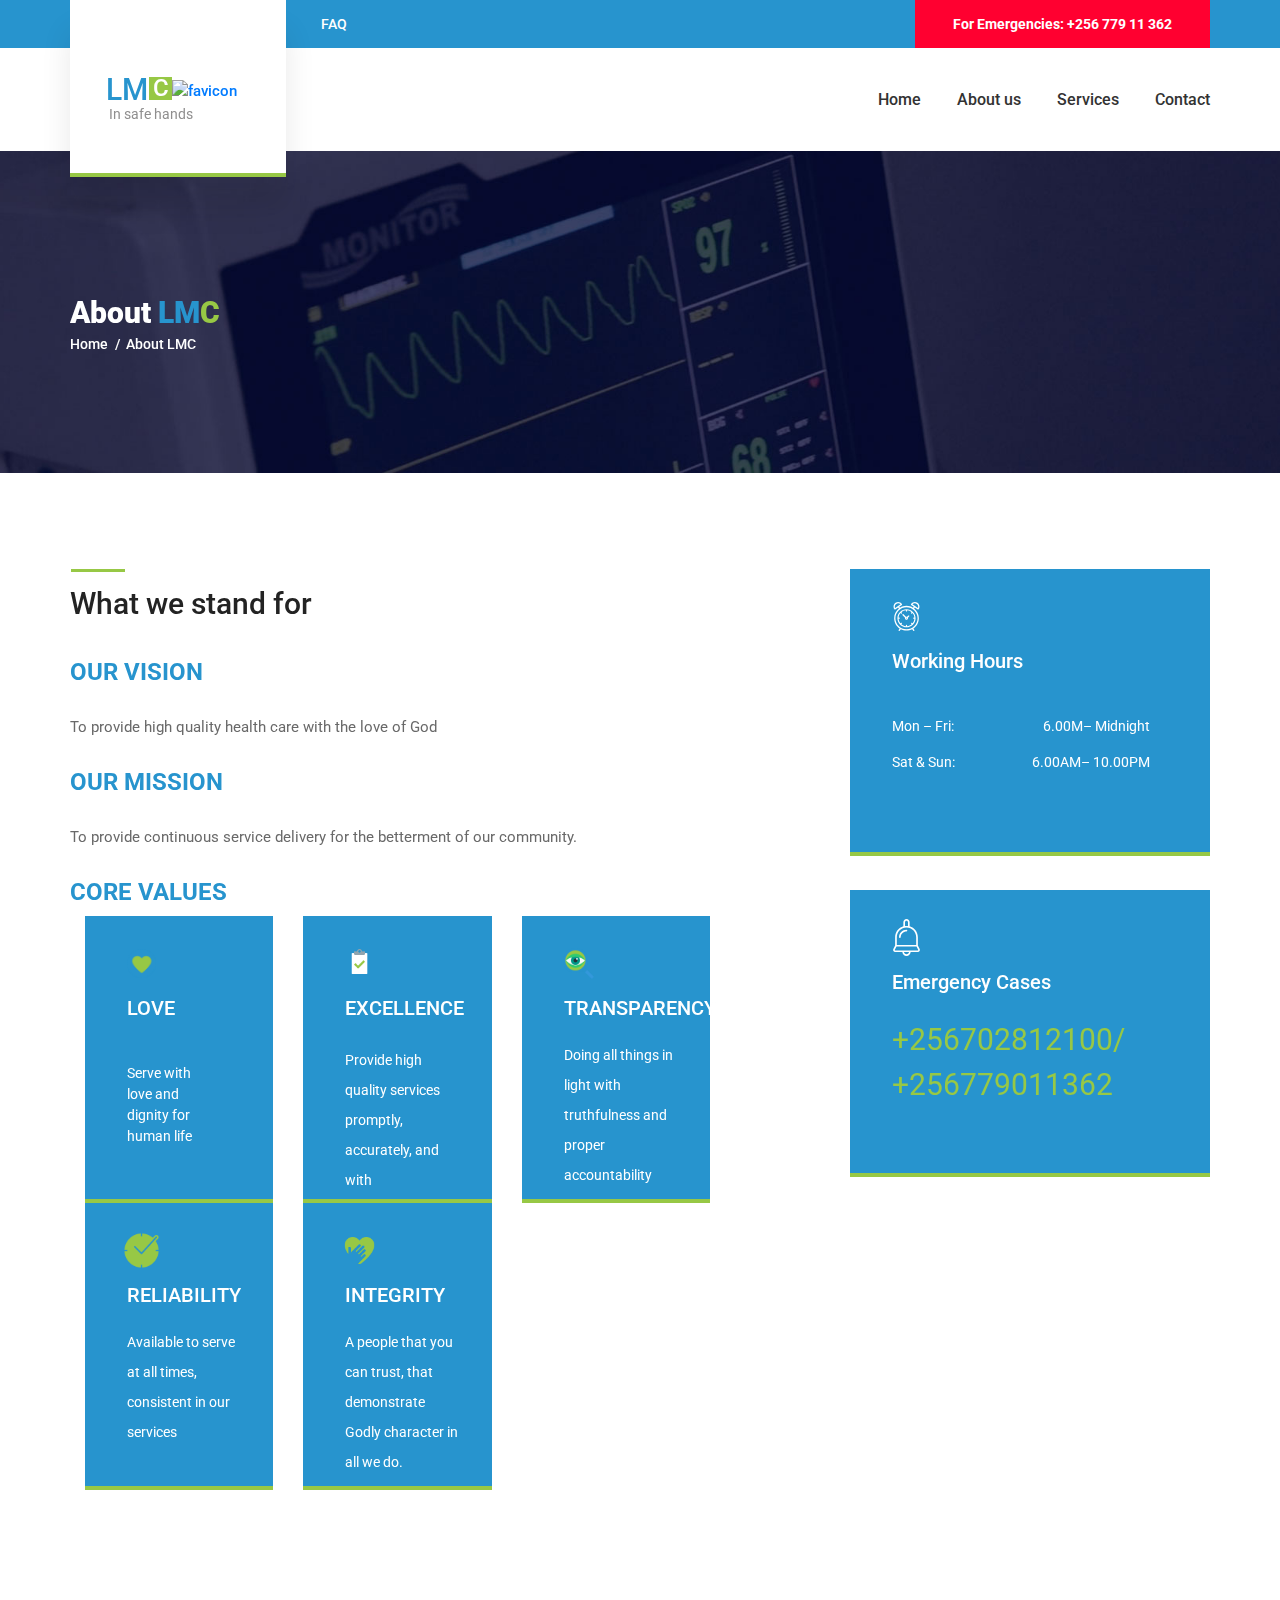
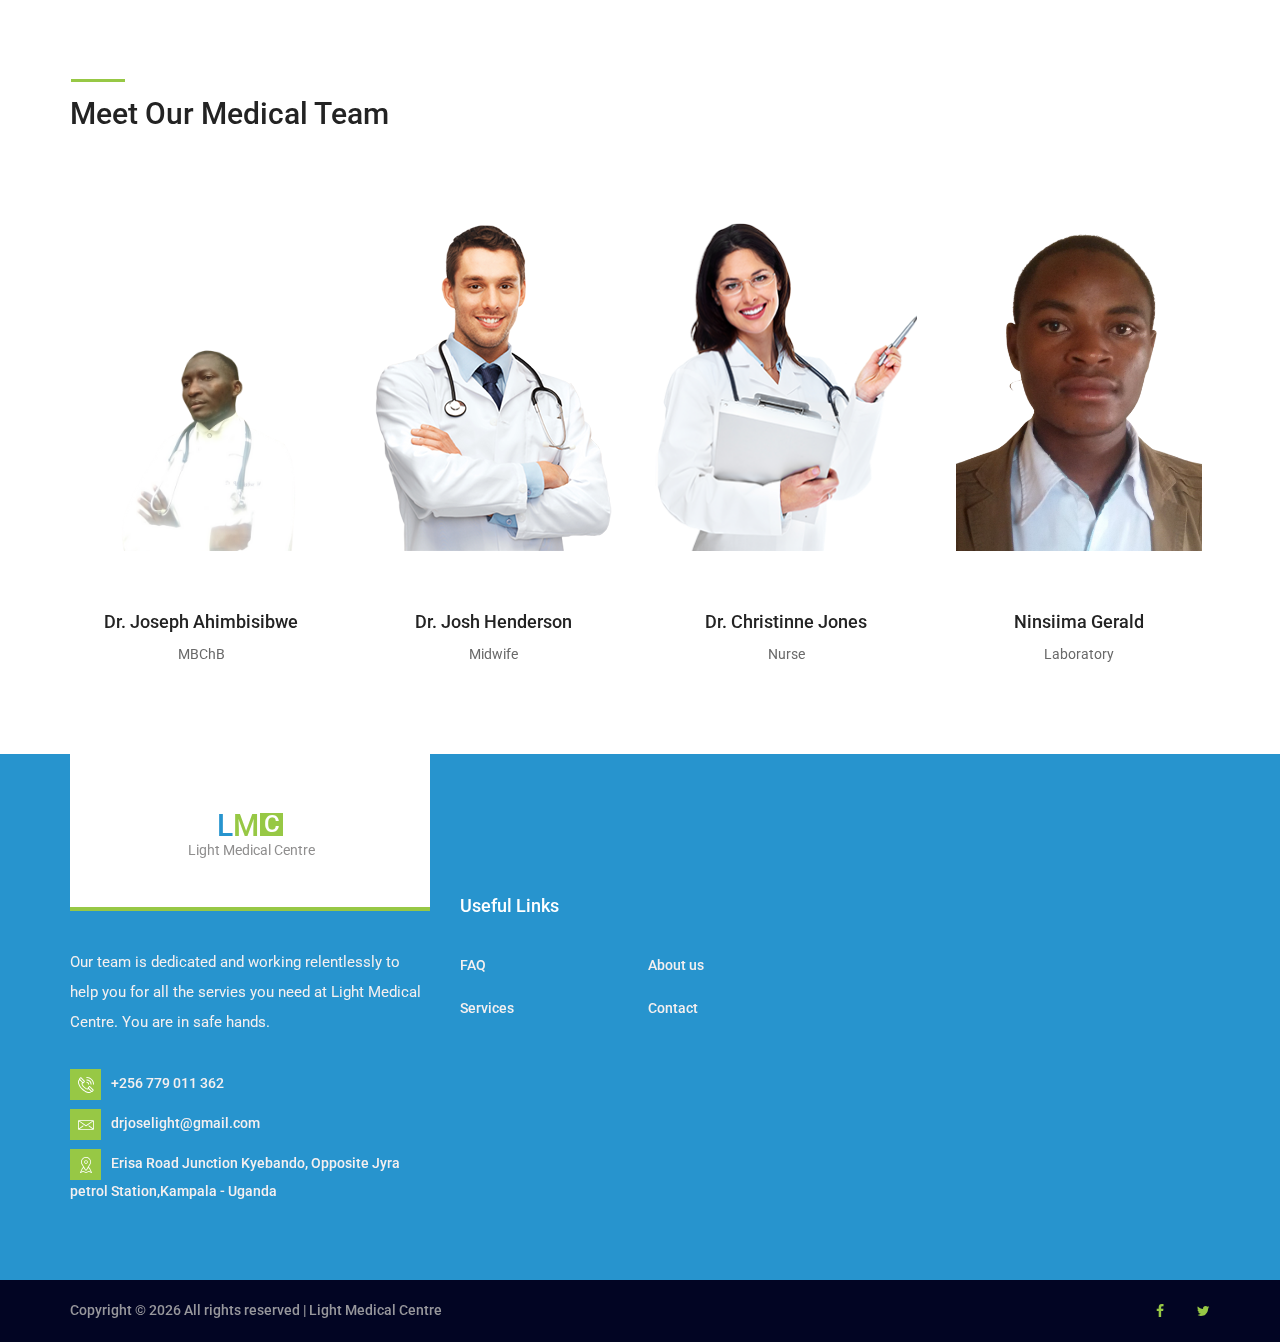
==== about.html @ 0a241b32 "Updating photos" ====
<!DOCTYPE html>
<html lang="en">

<head>
    <title>LMC | About us</title>
    <meta charset="utf-8">
    <meta http-equiv="X-UA-Compatible" content="IE=edge">
    <meta name="description" content="CareMed demo project">
    <link rel="icon" type="image/png" href="images/favicon.png" />
    <meta name="viewport" content="width=device-width, initial-scale=1">
    <link rel="stylesheet" type="text/css" href="styles/bootstrap4/bootstrap.min.css">
    <link href="plugins/font-awesome-4.7.0/css/font-awesome.min.css" rel="stylesheet" type="text/css">
    <link rel="stylesheet" type="text/css" href="plugins/OwlCarousel2-2.2.1/owl.carousel.css">
    <link rel="stylesheet" type="text/css" href="plugins/OwlCarousel2-2.2.1/owl.theme.default.css">
    <link rel="stylesheet" type="text/css" href="plugins/OwlCarousel2-2.2.1/animate.css">
    <link rel="stylesheet" type="text/css" href="styles/about.css">
    <link rel="stylesheet" type="text/css" href="styles/about_responsive.css">
</head>

<body>

    <div class="super_container">

        <!-- Header -->

        <header class="header trans_200">

            <!-- Top Bar -->
            <div class="top_bar">
                <div class="container">
                    <div class="row">
                        <div class="col">
                            <div class="top_bar_content d-flex flex-row align-items-center justify-content-start">
                                <div class="top_bar_item"><a href="#">FAQ</a></div>
                                <!-- <div class="top_bar_item"><a href="#">Book Now </a></div> -->
                                <div class="emergencies  d-flex flex-row align-items-center justify-content-start ml-auto">For Emergencies: +256 779 11 362</div>
                            </div>

                        </div>
                    </div>
                </div>
            </div>

            <!-- Header Content -->
            <div class="header_container">
                <div class="container">
                    <div class="row">
                        <div class="col">
                            <div class="header_content d-flex flex-row align-items-center justify-content-start">
                                <nav class="main_nav ml-auto">
                                    <ul>
                                        <li><a href="index.html">Home</a></li>
                                        <li><a href="about.html">About us</a></li>
                                        <li><a href="services.html">Services</a></li>
                                        <li><a href="contact.html">Contact</a></li>
                                    </ul>
                                </nav>
                                <div class="hamburger ml-auto"><i class="fa fa-bars" aria-hidden="true"></i></div>
                            </div>
                        </div>
                    </div>
                </div>
            </div>

            <!-- Logo -->
            <div class="logo_container_outer">
                <div class="container">
                    <div class="row">
                        <div class="col">
                            <div class="logo_container">
                                <a href="#">
                                    <div class="logo_content d-flex flex-column align-items-start justify-content-center">
                                        <div class="logo_line"></div>
                                        <div class="logo d-flex flex-row align-items-center justify-content-center">
                                            <div class="logo_text">LM</div>
                                            <div class="logo_box">C</div>
                                            <div><img src="images/favicon.png" alt="favicon" width="50px"></div>
                                        </div>

                                        <div class="logo_sub">In safe hands</div>
                                    </div>
                                </a>
                            </div>
                        </div>
                    </div>
                </div>
            </div>

        </header>

        <!-- Menu -->

        <div class="menu_container menu_mm">

            <!-- Menu Close Button -->
            <div class="menu_close_container">
                <div class="menu_close"></div>
            </div>

            <!-- Menu Items -->
            <div class="menu_inner menu_mm">
                <div class="menu menu_mm">
                    <ul class="menu_list menu_mm">
                        <li class="menu_item menu_mm"><a href="index.html">Home</a></li>
                        <li class="menu_item menu_mm"><a href="about.html">About us</a></li>
                        <li class="menu_item menu_mm"><a href="services.html">Services</a></li>
                        <li class="menu_item menu_mm"><a href="contact.html">Contact</a></li>
                    </ul>
                </div>
                <div class="menu_extra">
                    <div class="menu_emergencies">For Emergencies: +256 779 011 362</div>
                </div>

            </div>

        </div>

        <!-- Home -->

        <div class="home">
            <div class="home_background parallax-window" data-parallax="scroll" data-image-src="images/about.jpg" data-speed="0.8"></div>
            <div class="home_container">
                <div class="container">
                    <div class="row">
                        <div class="col">
                            <div class="home_content">
                                <div class="home_title">About
                                    <span style="color:#2794ce">LM</span><span>C</span>
                                </div>
                                <div class="breadcrumbs">
                                    <ul>
                                        <li><a href="#">Home</a></li>
                                        <li>About LMC</li>
                                    </ul>
                                </div>
                            </div>
                        </div>
                    </div>
                </div>
            </div>
        </div>

        <!-- About -->

        <div class="about">
            <div class="container">
                <div class="row">

                    <!-- About Content -->
                    <div class="col-lg-8">
                        <div class="section_title">
                            <h2>What we stand for</h2>
                        </div>
                        <div class="about_text">


                            <p style="color: #2794ce; font-weight: bolder; font-size: 24px;">OUR VISION</p>
                            <p>To provide high quality health care with the love of God</p>
                            <p style="color: #2794ce; font-weight: bolder; font-size: 24px;">OUR MISSION</p>
                            <p>To provide continuous service delivery for the betterment of our community.</p>
                            <p style="color: #2794ce; font-weight: bolder; font-size: 24px;">CORE VALUES</p>
                            <div class="boxes">
                                <div class="container">
                                    <div class="row">

                                        <!-- Box -->
                                        <div class="col-lg-4 box_col">
                                            <div class="box working_hours">
                                                <div class="box_icon d-flex flex-column align-items-start justify-content-center">
                                                    <div style="width:29px; height:29px;"><img src="images/love.png" alt=""></div>
                                                </div>
                                                <div class="box_title">LOVE</div>
                                                <div class="working_hours_list ">
                                                    <ul>
                                                        <li class="d-flex flex-row align-items-center justify-content-start ">
                                                            <div>Serve with love and dignity for human life</div>

                                                        </li>
                                                    </ul>
                                                </div>
                                            </div>
                                        </div>

                                        <!-- Box -->
                                        <div class="col-lg-4 box_col ">
                                            <div class="box box_appointments ">
                                                <div class="box_icon d-flex flex-column align-items-start justify-content-center ">
                                                    <div style="width: 29px; height:29px; "><img src="images/excellence.png " alt=" "></div>
                                                </div>
                                                <div class="box_title ">EXCELLENCE</div>
                                                <div class="box_text ">Provide high quality services promptly, accurately, and with professionalism</div>
                                            </div>
                                        </div>

                                        <!-- Box -->
                                        <div class="col-lg-4 box_col ">
                                            <div class="box box_emergency ">
                                                <div class="box_icon d-flex flex-column align-items-start justify-content-center ">
                                                    <div style="width: 37px; height:37px; margin-left:-4px; "><img src="images/transparency.png " alt=" "></div>
                                                </div>
                                                <div class="box_title ">TRANSPARENCY</div>
                                                <div class="box_emergency_text "> Doing all things in light with truthfulness and proper accountability</div>
                                            </div>
                                        </div>
                                        <div class="col-lg-4 box_col ">
                                            <div class="box box_emergency ">
                                                <div class="box_icon d-flex flex-column align-items-start justify-content-center ">
                                                    <div style="width: 37px; height:37px; margin-left:-4px; "><img src="images/reliability.png " alt=" "></div>
                                                </div>
                                                <div class="box_title ">RELIABILITY</div>

                                                <div class="box_emergency_text "> Available to serve at all times, consistent in our services</div>
                                            </div>
                                        </div>
                                        <div class="col-lg-4 box_col ">
                                            <div class="box box_emergency ">
                                                <div class="box_icon d-flex flex-column align-items-start justify-content-center ">
                                                    <div style="width: 37px; height:37px; margin-left:-4px; "><img src="images/integrity.png " alt=" "></div>
                                                </div>
                                                <div class="box_title ">INTEGRITY</div>
                                                <div class="box_emergency_text "> A people that you can trust, that demonstrate Godly character in all we do.</div>
                                            </div>
                                        </div>

                                    </div>
                                </div>
                            </div>
                        </div>

                    </div>

                    <!-- Boxes -->
                    <div class="col-lg-4 boxes_col ">

                        <!-- Box -->
                        <div class="box working_hours ">
                            <div class="box_icon d-flex flex-column align-items-start justify-content-center ">
                                <div style="width:29px; height:29px; "><img src="images/alarm-clock.svg " alt=" "></div>
                            </div>
                            <div class="box_title ">Working Hours</div>
                            <div class="working_hours_list ">
                                <ul>
                                    <li class="d-flex flex-row align-items-center justify-content-start ">
                                        <div>Mon – Fri: </div>
                                        <div class="ml-auto ">6.00M– Midnight</div>
                                    </li>
                                    <li class="d-flex flex-row align-items-center justify-content-start ">
                                        <div>Sat & Sun: </div>
                                        <div class="ml-auto ">6.00AM– 10.00PM</div>
                                    </li>
                                </ul>
                            </div>
                        </div>
                        <!-- Box -->
                        <div class="box box_emergency ">
                            <div class="box_icon d-flex flex-column align-items-start justify-content-center ">
                                <div style="width: 37px; height:37px; margin-left:-4px; "><img src="images/bell.svg " alt=" "></div>
                            </div>
                            <div class="box_title ">Emergency Cases</div>
                            <div class="box_phone ">+256702812100/ +256779011362</div>
                        </div>

                    </div>
                </div>
            </div>
        </div>


        <!-- Team -->

        <div class="team ">
            <div class="container ">
                <div class="row ">
                    <div class="col ">
                        <div class="section_title ">
                            <h2>Meet Our Medical Team</h2>
                        </div>
                    </div>
                </div>
                <div class="row team_row ">

                    <!-- Team Member -->
                    <div class="col-lg-3 team_col ">
                        <div class="team_member ">
                            <div class="team_member_image d-flex flex-column align-items-center justify-content-end "><img src="images/team_1.png " alt=" "></div>
                            <div class="team_member_info ">
                                <div class="team_member_name "><a href="# ">Dr. Joseph Ahimbisibwe</a></div>
                                <div class="team_member_title ">MBChB</div>
                            </div>
                        </div>
                    </div>

                    <!-- Team Member -->
                    <div class="col-lg-3 team_col ">
                        <div class="team_member ">
                            <div class="team_member_image d-flex flex-column align-items-center justify-content-end "><img src="images/team_2.png " alt=" "></div>
                            <div class="team_member_info ">
                                <div class="team_member_name "><a href="# ">Dr. Josh Henderson</a></div>
                                <div class="team_member_title ">Midwife</div>
                            </div>
                        </div>
                    </div>

                    <!-- Team Member -->
                    <div class="col-lg-3 team_col ">
                        <div class="team_member ">
                            <div class="team_member_image d-flex flex-column align-items-center justify-content-end "><img src="images/team_3.png " alt=" "></div>
                            <div class="team_member_info ">
                                <div class="team_member_name "><a href="# ">Dr. Christinne Jones</a></div>
                                <div class="team_member_title ">Nurse</div>
                            </div>
                        </div>
                    </div>

                    <!-- Team Member -->
                    <div class="col-lg-3 team_col ">
                        <div class="team_member ">
                            <div class="team_member_image d-flex flex-column align-items-center justify-content-end "><img src="images/team_4.png " alt=" "></div>
                            <div class="team_member_info ">
                                <div class="team_member_name ">
                                    <a href="# ">Ninsiima Gerald</a>
                                </div>
                                <div class="team_member_title ">Laboratory</div>
                            </div>
                        </div>
                    </div>

                </div>
            </div>
        </div>

        <!-- Call to action -->

        <!-- Footer -->

        <footer class="footer ">
            <div class="footer_container ">
                <div class="container ">
                    <div class="row ">

                        <!-- Footer - About -->
                        <div class="col-lg-4 footer_col ">
                            <div class="footer_about ">
                                <div class="footer_logo_container ">
                                    <a href="# " class="d-flex flex-column align-items-center justify-content-center ">
                                        <div class="logo_content ">
                                            <div class="logo d-flex flex-row align-items-center justify-content-center ">
                                                <div class="logo_text ">L<span>M</span></div>
                                                <div class="logo_box ">C</div>
                                            </div>
                                            <div class="logo_sub ">Light Medical Centre</div>
                                        </div>
                                    </a>
                                </div>
                                <div class="footer_about_text ">
                                    <p>Our team is dedicated and working relentlessly to help you for all the servies you need at Light Medical Centre. You are in safe hands.</p>
                                </div>
                                <ul class="footer_about_list ">
                                    <li>
                                        <div class="footer_about_icon "><img src="images/phone-call.svg " alt=" "></div><span>+256 779 011 362</span></li>
                                    <li>
                                        <div class="footer_about_icon "><img src="images/envelope.svg " alt=" "></div><span>drjoselight@gmail.com</span></li>
                                    <li>
                                        <div class="footer_about_icon "><img src="images/placeholder.svg " alt=" "></div><span>Erisa Road Junction Kyebando, Opposite Jyra petrol Station,Kampala - Uganda</span></li>
                                </ul>
                            </div>
                        </div>

                        <!-- Footer - Links -->
                        <div class="col-lg-4 footer_col ">
                            <div class="footer_links footer_column ">
                                <div class="footer_title ">Useful Links</div>
                                <ul>

                                    <li><a href="# ">FAQ</a></li>
                                    <li><a href="# ">Services</a></li>
                                    <li><a href="# ">About us</a></li>
                                    <li><a href="# ">Contact</a></li>
                                </ul>
                            </div>
                        </div>


                    </div>
                </div>
            </div>
            <div class="copyright ">
                <div class="container ">
                    <div class="row ">
                        <div class="col ">
                            <div class="copyright_content d-flex flex-lg-row flex-column align-items-lg-center justify-content-start ">
                                <div class="cr ">
                                    <!-- Link back to Colorlib can't be removed. Template is licensed under CC BY 3.0. -->
                                    Copyright &copy;
                                    <script>
                                        document.write(new Date().getFullYear());
                                    </script> All rights reserved | Light Medical Centre
                                </div>
                                <div class="footer_social ml-lg-auto ">
                                    <ul>

                                        <li><a href="# "><i class="fa fa-facebook " aria-hidden="true "></i></a></li>
                                        <li><a href="# "><i class="fa fa-twitter " aria-hidden="true "></i></a></li>
                                    </ul>
                                </div>
                            </div>
                        </div>
                    </div>
                </div>
            </div>
        </footer>
    </div>

    <script src="js/jquery-3.2.1.min.js "></script>
    <script src="styles/bootstrap4/popper.js "></script>
    <script src="styles/bootstrap4/bootstrap.min.js "></script>
    <script src="plugins/greensock/TweenMax.min.js "></script>
    <script src="plugins/greensock/TimelineMax.min.js "></script>
    <script src="plugins/scrollmagic/ScrollMagic.min.js "></script>
    <script src="plugins/greensock/animation.gsap.min.js "></script>
    <script src="plugins/greensock/ScrollToPlugin.min.js "></script>
    <script src="plugins/progressbar/progressbar.min.js "></script>
    <script src="plugins/OwlCarousel2-2.2.1/owl.carousel.js "></script>
    <script src="plugins/easing/easing.js "></script>
    <script src="plugins/parallax-js-master/parallax.min.js "></script>
    <script src="js/about.js "></script>
</body>

</html>
---- styles/about.css ----
@charset "utf-8";

/* CSS Document */


/******************************

[Table of Contents]

1. Fonts
2. Body and some general stuff
3. Header
	3.1 Top Bar
	3.2 Header Content
	3.3 Logo
4. Menu
5. Home
6. About
7. Testimonials
8. Team
9. CTA
10. Footer



******************************/


/***********
1. Fonts
***********/

@import url('https://fonts.googleapis.com/css?family=Roboto:300,400,500,700,900');

/*********************************
2. Body and some general stuff
*********************************/

* {
    margin: 0;
    padding: 0;
    -webkit-font-smoothing: antialiased;
    -webkit-text-shadow: rgba(0, 0, 0, .01) 0 0 1px;
    text-shadow: rgba(0, 0, 0, .01) 0 0 1px;
}

body {
    font-family: 'Roboto', sans-serif;
    font-size: 15px;
    font-weight: 500;
    background: #FFFFFF;
    color: #696969;
}

div {
    display: block;
    position: relative;
    -webkit-box-sizing: border-box;
    -moz-box-sizing: border-box;
    box-sizing: border-box;
}

ul {
    list-style: none;
    margin-bottom: 0px;
}

p {
    font-family: 'Roboto', sans-serif;
    font-size: 15px;
    line-height: 2;
    font-weight: 400;
    color: #696969;
    -webkit-font-smoothing: antialiased;
    -webkit-text-shadow: rgba(0, 0, 0, .01) 0 0 1px;
    text-shadow: rgba(0, 0, 0, .01) 0 0 1px;
}

p:last-of-type {
    margin-bottom: 0;
}

a {
    -webkit-transition: all 200ms ease;
    -moz-transition: all 200ms ease;
    -ms-transition: all 200ms ease;
    -o-transition: all 200ms ease;
    transition: all 200ms ease;
}

a,
a:hover,
a:visited,
a:active,
a:link {
    text-decoration: none;
    -webkit-font-smoothing: antialiased;
    -webkit-text-shadow: rgba(0, 0, 0, .01) 0 0 1px;
    text-shadow: rgba(0, 0, 0, .01) 0 0 1px;
}

a:hover {
    color: #97c845 !important;
}

::selection {
    color: #97c845;
}

p::selection {}

h1 {
    font-size: 48px;
}

h2 {
    font-size: 36px;
}

h3 {
    font-size: 24px;
}

h4 {
    font-size: 18px;
}

h5 {
    font-size: 14px;
}

h1,
h2,
h3,
h4,
h5,
h6 {
    font-family: 'Roboto', sans-serif;
    -webkit-font-smoothing: antialiased;
    -webkit-text-shadow: rgba(0, 0, 0, .01) 0 0 1px;
    text-shadow: rgba(0, 0, 0, .01) 0 0 1px;
}

h1::selection,
h2::selection,
h3::selection,
h4::selection,
h5::selection,
h6::selection {}

.form-control {
    color: #db5246;
}

section {
    display: block;
    position: relative;
    box-sizing: border-box;
}

.clear {
    clear: both;
}

.clearfix::before,
.clearfix::after {
    content: "";
    display: table;
}

.clearfix::after {
    clear: both;
}

.clearfix {
    zoom: 1;
}

.float_left {
    float: left;
}

.float_right {
    float: right;
}

.trans_200 {
    -webkit-transition: all 200ms ease;
    -moz-transition: all 200ms ease;
    -ms-transition: all 200ms ease;
    -o-transition: all 200ms ease;
    transition: all 200ms ease;
}

.trans_300 {
    -webkit-transition: all 300ms ease;
    -moz-transition: all 300ms ease;
    -ms-transition: all 300ms ease;
    -o-transition: all 300ms ease;
    transition: all 300ms ease;
}

.trans_400 {
    -webkit-transition: all 400ms ease;
    -moz-transition: all 400ms ease;
    -ms-transition: all 400ms ease;
    -o-transition: all 400ms ease;
    transition: all 400ms ease;
}

.trans_500 {
    -webkit-transition: all 500ms ease;
    -moz-transition: all 500ms ease;
    -ms-transition: all 500ms ease;
    -o-transition: all 500ms ease;
    transition: all 500ms ease;
}

.fill_height {
    height: 100%;
}

.super_container {
    width: 100%;
    overflow: hidden;
}

.prlx_parent {
    overflow: hidden;
}

.prlx {
    height: 130% !important;
}

.parallax-window {
    min-height: 400px;
    background: transparent;
}

.nopadding {
    padding: 0px !important;
}

.button {
    display: inline-block;
    height: 51px;
    background: #2794ce;
}

.button::after {
    display: block;
    position: absolute;
    left: 0;
    bottom: 0;
    width: 100%;
    height: 3px;
    background: #97c845;
    content: '';
    z-index: 0;
    -webkit-transition: all 400ms cubic-bezier(.33, .68, .59, .99);
    -moz-transition: all 400ms cubic-bezier(.33, .68, .59, .99);
    -ms-transition: all 400ms cubic-bezier(.33, .68, .59, .99);
    -o-transition: all 400ms cubic-bezier(.33, .68, .59, .99);
    transition: all 400ms cubic-bezier(.33, .68, .59, .99);
}

.button a {
    display: block;
    position: relative;
    line-height: 51px;
    font-size: 14px;
    font-weight: 900;
    color: #FFFFFF;
    padding-left: 39px;
    padding-right: 45px;
    text-transform: uppercase;
    letter-spacing: 0.05em;
    z-index: 10;
}

.button:hover::after {
    height: 100%;
}

.button:hover a {
    color: #FFFFFF !important;
}

.section_title {
    padding-top: 17px;
}

.section_title h2 {
    font-size: 30px;
    font-weight: 500;
    color: #232323;
}

.section_title::before {
    display: block;
    position: absolute;
    left: 1px;
    top: 0;
    width: 54px;
    height: 3px;
    background: #97c845;
    content: '';
}

.section_title_light h2 {
    color: #FFFFFF;
}


/*********************************
3. Header
*********************************/

.header {
    display: block;
    position: fixed;
    top: 0;
    left: 0;
    width: 100%;
    background: #FFFFFF;
    z-index: 100;
}

.header.scrolled {
    top: -48px;
}


/*********************************
3.1 Top Bar
*********************************/

.top_bar {
    width: 100%;
    background: #2794ce;
}

.top_bar_content {
    width: 100%;
    height: 48px;
    padding-left: 214px;
}

.top_bar_item {
    margin-left: 33px;
}

.top_bar_item a {
    font-size: 14px;
    color: #FFFFFF;
    -webkit-transition: all 200ms ease;
    -moz-transition: all 200ms ease;
    -ms-transition: all 200ms ease;
    -o-transition: all 200ms ease;
    transition: all 200ms ease;
}

.top_bar_item:first-child {
    margin-left: 37px;
}

.emergencies {
    height: 100%;
    background: #ff0030;
    color: #FFFFFF;
    font-size: 14px;
    font-weight: 700;
    padding-left: 38px;
    padding-right: 38px;
}


/*********************************
3.2 Header Content
*********************************/

.header_container {
    width: 100%;
    background: #FFFFFF;
}

.header_content {
    width: 100%;
    height: 103px;
}

.header.scrolled .header_content {
    height: 80px;
}

.main_nav ul li {
    display: inline-block;
}

.main_nav ul li:not(:first-child) {
    margin-left: 32px;
}

.main_nav ul li a {
    font-size: 16px;
    font-weight: 500;
    color: #323232;
}

.hamburger {
    display: none;
    cursor: pointer;
}

.hamburger i {
    font-size: 24px;
    color: #272727;
}


/*********************************
3.3 Logo
*********************************/

.logo_container_outer {
    position: absolute;
    top: 0;
    left: 0;
    width: 100%;
}

.logo_container {
    position: absolute;
    top: 0;
    left: 15px;
    width: 216px;
    height: 177px;
    background: #FFFFFF;
    box-shadow: 0px 31px 29px rgba(0, 0, 0, 0.09);
    z-index: 10;
    -webkit-transition: all 200ms ease;
    -moz-transition: all 200ms ease;
    -ms-transition: all 200ms ease;
    -o-transition: all 200ms ease;
    transition: all 200ms ease;
}

.header.scrolled .logo_container {
    top: 48px;
    height: 120px;
}

.logo_container a {
    display: block;
    position: relative;
    width: 100%;
    height: 100%;
}

.logo_content {
    width: 100%;
    height: 100%;
    padding-left: 36px;
}

.logo_line {
    position: absolute;
    left: 0;
    bottom: 0;
    width: 100%;
    height: 4px;
    background: #97c845;
}

.logo {
    margin-top: 27px;
}

.logo span {
    color: #97c845;
}

.logo_container a .logo:hover {
    color: #2794ce;
}

.logo_text {
    font-size: 30px;
    font-weight: 500;
    color: #2794ce;
    line-height: 0.75;
}

.logo_box {
    display: inline-block;
    width: 23px;
    height: 23px;
    background: #97c845;
    color: #FFFFFF;
    font-size: 24px;
    line-height: 23px;
    text-align: center;
    -webkit-transform: translateY(-2px);
    -moz-transform: translateY(-2px);
    -ms-transform: translateY(-2px);
    -o-transform: translateY(-2px);
    transform: translateY(-2px);
    margin-left: 1px;
}

.logo_sub {
    font-size: 14px;
    font-weight: 400;
    color: #8f8e8e;
    padding-left: 3px;
    margin-top: 2px;
}


/*********************************
4. Menu
*********************************/

.menu_container {
    position: fixed;
    top: 0;
    right: -50vw;
    width: 50vw;
    height: 100vh;
    background: #FFFFFF;
    z-index: 101;
    -webkit-transition: all 0.6s ease;
    -moz-transition: all 0.6s ease;
    -ms-transition: all 0.6s ease;
    -o-transition: all 0.6s ease;
    transition: all 0.6s ease;
    visibility: hidden;
    opacity: 0;
}

.menu_container.active {
    visibility: visible;
    opacity: 1;
    right: 0;
}

.menu {
    position: absolute;
    top: 150px;
    left: 0;
    padding-left: 15%;
}

.menu_inner {
    width: 100%;
    height: 100%;
}

.menu_list {
    -webkit-transform: translateY(1.5rem);
    -moz-transform: translateY(1.5rem);
    -ms-transform: translateY(1.5rem);
    -o-transform: translateY(1.5rem);
    transform: translateY(1.5rem);
    -webkit-transition: all 1000ms 400ms ease;
    -moz-transition: all 1000ms 400ms ease;
    -ms-transition: all 1000ms 400ms ease;
    -o-transition: all 1000ms 400ms ease;
    transition: all 1000ms 400ms ease;
    opacity: 0;
}

.menu_container.active .menu_list {
    -webkit-transform: translateY(0px);
    -moz-transform: translateY(0px);
    -ms-transform: translateY(0px);
    -o-transform: translateY(0px);
    transform: translateY(0px);
    opacity: 1;
}

.menu_item {
    margin-bottom: 5px;
}

.menu_item a {
    font-family: 'Roboto', sans-serif;
    font-size: 36px;
    font-weight: 700;
    color: #272727;
    -webkit-transition: all 200ms ease;
    -moz-transition: all 200ms ease;
    -ms-transition: all 200ms ease;
    -o-transition: all 200ms ease;
    transition: all 200ms ease;
}

.menu_item a:hover {
    color: #ffb606;
}

.menu_close_container {
    position: absolute;
    top: 86px;
    right: 79px;
    width: 21px;
    height: 21px;
    cursor: pointer;
    z-index: 10;
    -webkit-transform: rotate(45deg);
    -moz-transform: rotate(45deg);
    -ms-transform: rotate(45deg);
    -o-transform: rotate(45deg);
    transform: rotate(45deg);
}

.menu_close {
    top: 9px;
    width: 21px;
    height: 3px;
    background: #3a3a3a;
    -webkit-transition: all 200ms ease;
    -moz-transition: all 200ms ease;
    -ms-transition: all 200ms ease;
    -o-transition: all 200ms ease;
    transition: all 200ms ease;
}

.menu_close::after {
    display: block;
    position: absolute;
    top: -9px;
    left: 9px;
    content: '';
    width: 3px;
    height: 21px;
    background: #3a3a3a;
    -webkit-transition: all 200ms ease;
    -moz-transition: all 200ms ease;
    -ms-transition: all 200ms ease;
    -o-transition: all 200ms ease;
    transition: all 200ms ease;
}

.menu_close_container:hover .menu_close,
.menu_close_container:hover .menu_close::after {
    background: #97c845;
}

.menu_extra {
    position: absolute;
    left: 0;
    bottom: 0;
    padding-left: 15%;
    padding-bottom: 25px;
}

.menu_appointment a {
    font-size: 13px;
    color: #2794ce;
}

.menu_emergencies {
    font-size: 13px;
    color: #272727;
}


/*********************************
5. Home
*********************************/

.home {
    width: 100%;
    height: 473px;
}

.home_background {
    position: absolute;
    top: 0;
    left: 0;
    width: 100%;
    height: 100%;
}

.home_container {
    position: absolute;
    left: 0;
    bottom: 118px;
    width: 100%;
}

.home_title {
    font-size: 30px;
    font-weight: 900;
    color: #FFFFFF;
}

.home_title span {
    color: #97c845;
}

.breadcrumbs {
    margin-top: -2px;
}

.breadcrumbs ul li {
    display: inline-block;
    position: relative;
}

.breadcrumbs ul li:not(:last-child)::after {
    display: inline-block;
    position: relative;
    content: '/';
    margin-left: 7px;
    margin-right: 2px;
}

.breadcrumbs ul li,
.breadcrumbs ul li a {
    font-size: 14px;
    font-weight: 500;
    color: #FFFFFF;
}


/*********************************
6. About
*********************************/

.about {
    width: 100%;
    background: #FFFFFF;
    padding-top: 96px;
    padding-bottom: 94px;
}

.about_text {
    margin-top: 26px;
    padding-right: 95px;
}

.loaders_container {
    margin-top: 85px;
}

.loader {
    width: 118px;
    height: 118px;
    margin: 0 auto;
}

.loader span {
    position: absolute;
    left: 50%;
    bottom: -42px;
    -webkit-transform: translateX(-50%);
    -moz-transform: translateX(-50%);
    -ms-transform: translateX(-50%);
    -o-transform: translateX(-50%);
    transform: translateX(-50%);
    font-size: 18px;
    font-weight: 500;
    color: #232323;
    white-space: nowrap;
}

.about_button {
    margin-top: 129px;
}

.box {
    width: 100%;
    height: 287px;
    background: #2794ce;
    padding-left: 42px;
    padding-top: 29px;
    -webkit-transition: all 200ms ease;
    -moz-transition: all 200ms ease;
    -ms-transition: all 200ms ease;
    -o-transition: all 200ms ease;
    transition: all 200ms ease;
}

.box:not(:last-child) {
    margin-bottom: 34px;
}

.box::after {
    display: block;
    position: absolute;
    left: 0;
    bottom: 0;
    width: 100%;
    height: 4px;
    background: #97c845;
    content: '';
}

.box:hover {
    box-shadow: 0px 15px 49px rgba(0, 0, 0, 0.59);
}

.box_title {
    font-size: 20px;
    font-weight: 500;
    color: #FFFFFF;
    margin-top: 11px;
}

.working_hours {
    padding-top: 29px;
    padding-right: 60px;
}

.working_hours_list {
    margin-top: 40px;
}

.working_hours_list ul li {
    font-size: 14px;
    font-weight: 400;
    color: #FFFFFF;
}

.working_hours_list ul li:not(:last-child) {
    margin-bottom: 15px;
}

.box_icon {
    width: 37px;
    height: 37px;
}

.box_icon img {
    max-width: 100%;
}

.box_text {
    font-size: 14px;
    line-height: 2.14;
    color: #FFFFFF;
    font-weight: 400;
    margin-top: 23px;
}

.box_phone {
    font-size: 30px;
    font-weight: 400;
    color: #97c845;
    margin-top: 20px;
}

.box_appointments {
    padding-right: 30px;
}

.box_emergency {
    padding-right: 30px;
}

.box_emergency_text {
    font-size: 14px;
    line-height: 2.14;
    color: #FFFFFF;
    font-weight: 400;
    margin-top: 18px;
}


/*********************************
7. Testimonials
*********************************/

.testimonials {
    width: 100%;
    padding-top: 94px;
    padding-bottom: 95px;
}

.testimonials_background {
    position: absolute;
    top: 0;
    left: 0;
    width: 100%;
    height: 100%;
}

.test_row {
    margin-top: 57px;
}

.testimonial {
    width: 100%;
}

.test_icon {
    width: 45px;
    height: 45px;
    background: #97c845;
}

.test_text {
    font-size: 18px;
    font-weight: 400;
    color: #FFFFFF;
    font-style: italic;
    margin-top: 34px;
    line-height: 1.77;
}

.test_author {
    margin-top: 46px;
}

.test_author_image div {
    width: 65px;
    height: 65px;
    border-radius: 50%;
    overflow: hidden;
}

.test_author_image div img {
    max-width: 100%;
}

.test_author_name {
    padding-left: 20px;
}

.test_author_name a {
    font-size: 16px;
    font-weight: 400;
    color: #FFFFFF;
    font-style: italic;
}

.test_author_name span {
    color: #97c845;
    font-style: italic;
}


/*********************************
8. Team
*********************************/

.team {
    width: 100%;
    background: #FFFFFF;
    padding-top: 95px;
    padding-bottom: 89px;
}

.team_row {
    margin-top: 74px;
}

.team_member {
    width: 100%;
}

.team_member_image {
    width: 100%;
    height: 337px;
}

.team_member_image img {
    max-width: 100%;
}

.team_member_info {
    width: 100%;
    text-align: center;
    margin-top: 57px;
}

.team_member_name a {
    font-size: 18px;
    font-weight: 500;
    color: #232323;
}

.team_member_title {
    font-size: 14px;
    font-weight: 400;
    color: #696969;
    margin-top: 9px;
}


/*********************************
9. CTA
*********************************/

.cta {
    width: 100%;
    padding-top: 131px;
    padding-bottom: 116px;
}

.cta_background {
    position: absolute;
    top: 0;
    left: 0;
    width: 100%;
    height: 100%;
}

.cta_content {
    max-width: 768px;
    margin-left: auto;
    margin-right: auto;
}

.cta_content h2 {
    font-size: 48px;
    font-weight: 700;
    color: #FFFFFF;
}

.cta_content p {
    font-size: 14px;
    font-weight: 500;
    color: #FFFFFF;
    margin-top: -3px;
}

.cta_button {
    margin-top: 38px;
}


/*********************************
10. Footer
*********************************/

.footer {
    width: 100%;
}

.footer_container {
    width: 100%;
    background: #2794ce;
    padding-bottom: 77px;
}

.footer_logo_container {
    width: 100%;
    height: 157px;
    background: #FFFFFF;
}

.footer_logo_container::after {
    position: absolute;
    bottom: 0;
    left: 0;
    width: 100%;
    height: 4px;
    background: #97c845;
    content: '';
}

.footer_logo_container a {
    display: block;
    width: 100%;
    height: 100%;
}

.footer_logo_container .logo_content {
    display: inline-block;
    padding-left: 0;
    width: auto;
    height: auto;
}

.footer_logo_container .logo {
    margin-top: 10px;
}

.footer_about_text {
    margin-top: 36px;
}

.footer_about_text p {
    color: #f5f0f0;
}

.footer_about_list {
    margin-top: 32px;
}

.footer_about_list li:not(:last-child) {
    margin-bottom: 9px;
}

.footer_about_icon {
    display: inline-block;
    width: 31px;
    height: 31px;
    background: #97c845;
    text-align: center;
    vertical-align: middle;
}

.footer_about_icon img {
    position: absolute;
    width: 16px;
    height: 16px;
    top: 50%;
    left: 50%;
    -webkit-transform: translate(-50%, -50%);
    -moz-transform: translate(-50%, -50%);
    -ms-transform: translate(-50%, -50%);
    -o-transform: translate(-50%, -50%);
    transform: translate(-50%, -50%);
}

.footer_about_list li span {
    font-size: 14px;
    font-weight: 500;
    color: #f5f0f0;
    padding-left: 10px;
}

.footer_column {
    padding-top: 138px;
}

.footer_title {
    font-size: 18px;
    font-weight: 500;
    color: #FFFFFF;
}

.footer_links ul {
    -webkit-columns: 2;
    -moz-columns: 2;
    columns: 2;
    margin-top: 35px;
}

.footer_links ul li:not(:last-child) {
    margin-bottom: 20px;
}

.footer_links ul li a {
    font-size: 14px;
    font-weight: 500;
    color: #f5f0f0;
}

.footer_news ul {
    margin-top: 35px;
}

.footer_news_title a {
    font-size: 15px;
    font-weight: 500;
    color: #f5f0f0;
}

.footer_news_date {
    font-size: 14px;
    font-weight: 500;
    color: #97c845;
    margin-top: 7px;
}

.footer_news ul li:not(:last-child) {
    margin-bottom: 38px;
}

.copyright {
    width: 100%;
    background: #020523;
}

.copyright_content {
    width: 100%;
    height: 62px;
}

.cr {
    font-size: 14px;
    font-weight: 500;
    color: #97979c;
}

.footer_social ul {
    margin-right: -5px;
}

.footer_social ul li {
    display: inline-block;
}

.footer_social ul li:not(:last-child) {
    margin-right: 19px;
}

.footer_social ul li a i {
    color: #97c845;
    padding: 5px;
    font-size: 14px;
    -webkit-transition: all 200ms ease;
    -moz-transition: all 200ms ease;
    -ms-transition: all 200ms ease;
    -o-transition: all 200ms ease;
    transition: all 200ms ease;
}

.footer_social ul li a i:hover {
    color: #FFFFFF;
}
---- styles/about_responsive.css ----
@charset "utf-8";
/* CSS Document */

/******************************

[Table of Contents]

1. 1600px
2. 1440px
3. 1280px
4. 1199px
5. 1024px
6. 991px
7. 959px
8. 880px
9. 768px
10. 767px
11. 539px
12. 479px
13. 400px

******************************/

/************
1. 1600px
************/

@media only screen and (max-width: 1600px)
{
	
}

/************
2. 1440px
************/

@media only screen and (max-width: 1440px)
{
	
}

/************
3. 1380px
************/

@media only screen and (max-width: 1380px)
{
	
}

/************
3. 1280px
************/

@media only screen and (max-width: 1280px)
{
	
}

/************
4. 1199px
************/

@media only screen and (max-width: 1199px)
{
	.box
	{
		height: 313px;
	}
	.box_phone
	{
		font-size: 24px;
	}
}

/************
4. 1100px
************/

@media only screen and (max-width: 1100px)
{
	
}

/************
5. 1024px
************/

@media only screen and (max-width: 1024px)
{
	
}

/************
6. 991px
************/

@media only screen and (max-width: 991px)
{
	.main_nav
	{
		display: none;
	}
	.logo_container
	{
		width: 181px;
	}
	.logo_content
	{
		padding-left: 28px;
	}
	.logo_text
	{
		font-size: 24px;
	}
	.logo_sub
	{
		font-size: 12px;
		font-weight: 400;
	}
	.top_bar_content
	{
		padding-left: 166px;
	}
	.top_bar_item
	{
		margin-left: 27px;
	}
	.top_bar_item a
	{
		font-size: 12px;
	}
	.emergencies
	{
		font-size: 12px;
		padding-left: 30px;
		padding-right: 30px;
	}
	.logo_box
	{
		width: 18px;
		height: 18px;
		line-height: 18px;
		font-size: 18px;
		-webkit-transform: translateY(-1px);
		-moz-transform: translateY(-1px);
		-ms-transform: translateY(-1px);
		-o-transform: translateY(-1px);
		transform: translateY(-1px);
	}
	.hamburger
	{
		display: block;
	}
	.about_text
	{
		padding-right: 0;
	}
	.boxes_col
	{
		margin-top: 95px;
	}
	.box
	{
		height: auto;
		padding-bottom: 40px;
	}
	.test_col:not(:last-child)
	{
		margin-bottom: 95px;
	}
	.team_col:not(:last-child)
	{
		margin-bottom: 75px;
	}
	.footer_column
	{
		padding-top: 75px;
	}
	.copyright_content
	{
		height: auto;
		padding-top: 30px;
		padding-bottom: 30px;
	}
	.footer_social ul
	{
		margin-right: 0;
		margin-left: -5px;
		margin-top: 15px;
	}
}

/************
7. 959px
************/

@media only screen and (max-width: 959px)
{
	
}

/************
8. 880px
************/

@media only screen and (max-width: 880px)
{
	
}

/************
9. 768px
************/

@media only screen and (max-width: 768px)
{
	
}

/************
10. 767px
************/

@media only screen and (max-width: 767px)
{
	.top_bar
	{
		display: none;
	}
	.logo_container
	{
		height: 127px;
	}
	.logo
	{
		margin-top: 9px;
	}
	.loader_col:not(:last-child)
	{
		margin-bottom: 95px;
	}
	.cta_content h2
	{
		font-size: 36px;
	}
}

/************
11. 575px
************/

@media only screen and (max-width: 575px)
{
	p
	{
		font-size: 13px;
	}
	.header.scrolled
	{
		top: 0px !important;
	}
	.header_content,
	.header.scrolled .header_content
	{
		height: 60px;
	}
	.header.scrolled .logo_container
	{
		top: 0;
	}
	.header.scrolled .logo_container
	{
		height: 77px;
	}
	.hamburger i
	{
		font-size: 20px;
	}
	.logo_container
	{
		width: 141px;
		height: 77px;
	}
	.logo_content
	{
		padding-left: 20px;
	}
	.logo_text
	{
		font-size: 16px;
	}
	.logo_box
	{
		width: 12px;
		height: 12px;
		line-height: 12px;
		font-size: 12px;
	}
	.logo_sub
	{
		font-size: 10px;
		padding-left: 1px;
	}
	.menu
	{
		top: 90px;
	}
	.menu_close_container
	{
		top: 20px;
		right: 20px;
	}
	.menu_container
	{
		width: 100vw;
		right: -100vw;
	}
	.menu_item a
	{
		font-size: 20px;
	}
	.home
	{
		height: 230px;
	}
	.home_container
	{
		bottom: 47px;
	}
	.home_title
	{
		font-size: 24px;
	}
	.breadcrumbs ul li, .breadcrumbs ul li a
	{
		font-size: 12px;
	}
	.section_title h2
	{
		font-size: 24px;
	}
	.button
	{
		height: 41px;
	}
	.button a
	{
		font-size: 11px;
		line-height: 41px;
		padding-left: 29px;
		padding-right: 34px;
	}
	.box_emergency_text
	{
		font-size:13px;
	}
	.test_text
	{
		font-size: 14px;
	}
	.cta_content h2
	{
		font-size: 28px;
	}
}

/************
11. 539px
************/

@media only screen and (max-width: 539px)
{
	
}

/************
12. 480px
************/

@media only screen and (max-width: 480px)
{
	
}

/************
13. 479px
************/

@media only screen and (max-width: 479px)
{
	
}

/************
14. 400px
************/

@media only screen and (max-width: 400px)
{
	
}
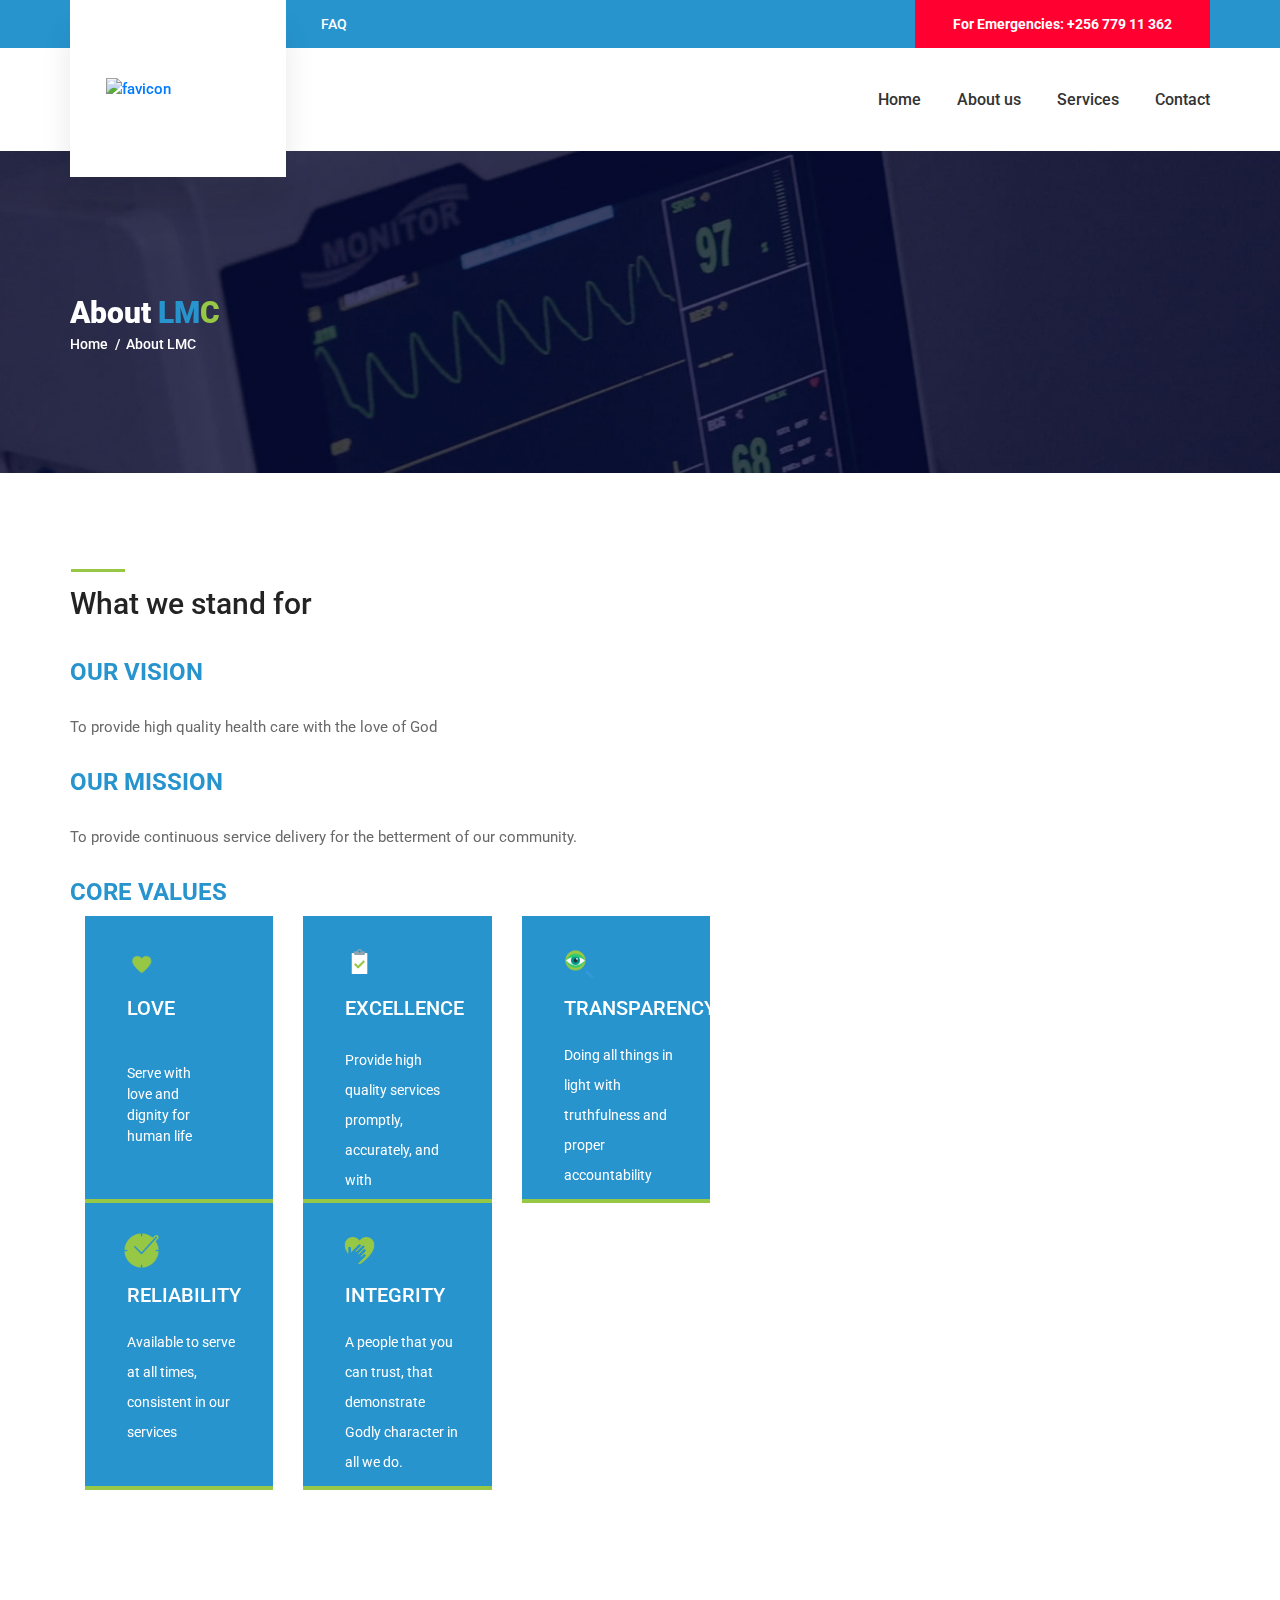
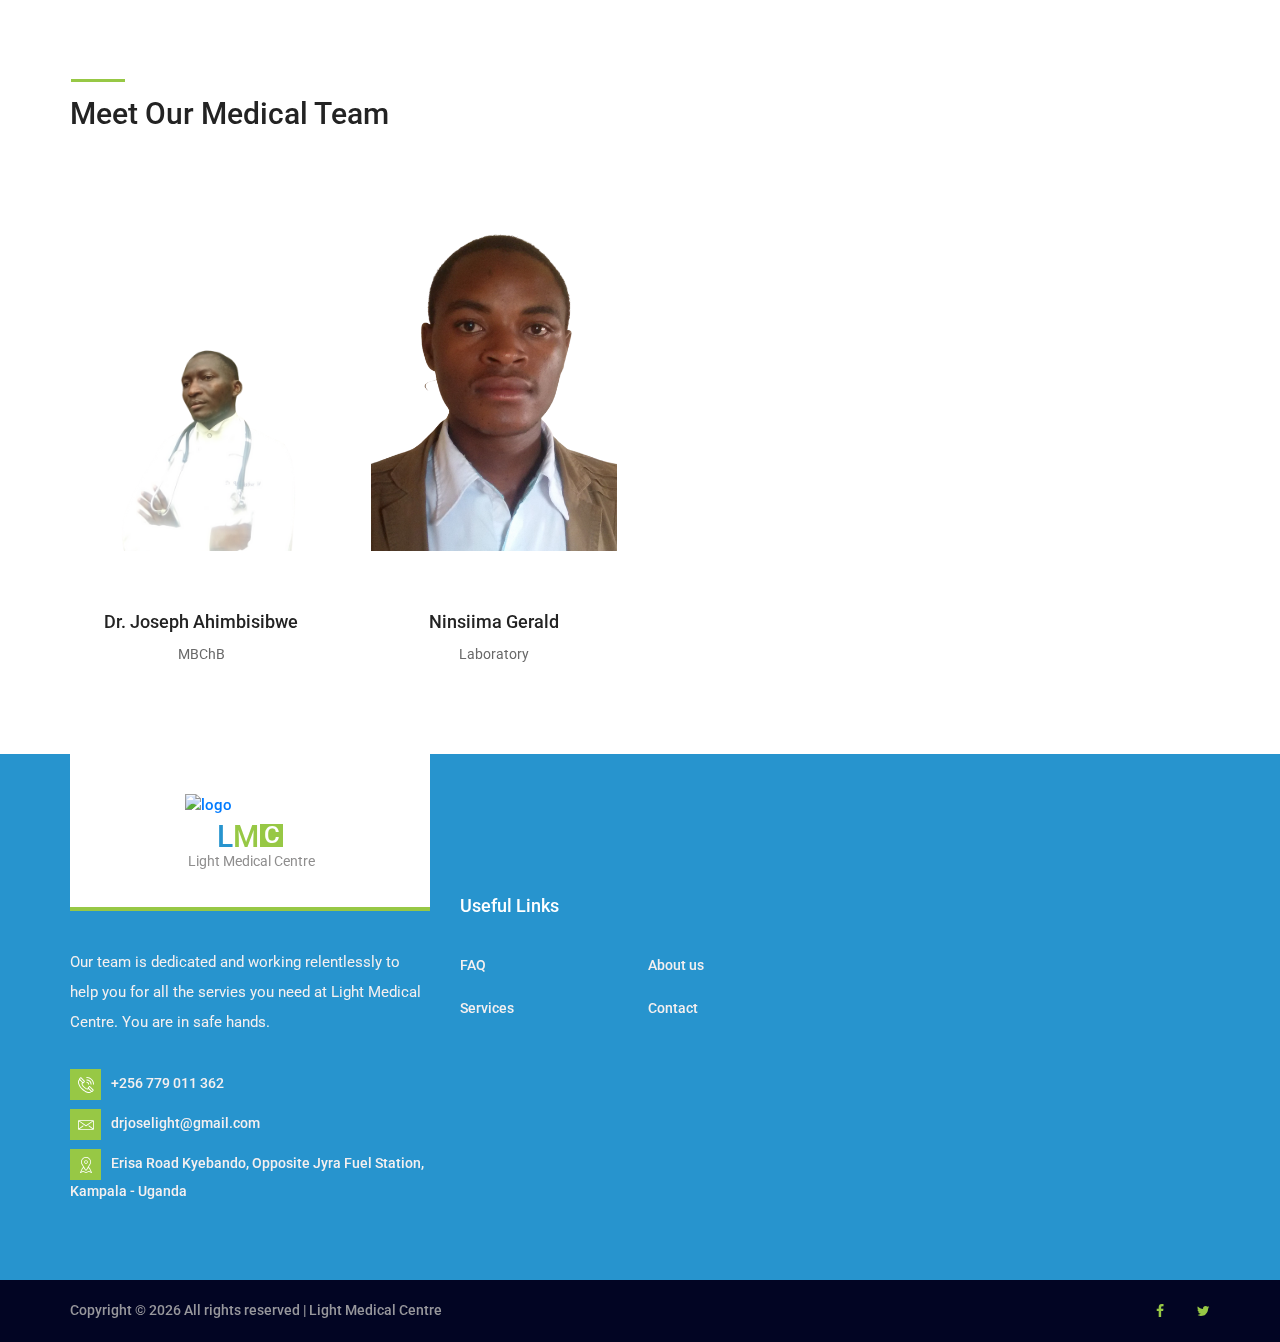
==== commit 1bde5927: "about img" ====
--- a/about.html
+++ b/about.html
@@ -70,14 +70,13 @@
                             <div class="logo_container">
                                 <a href="#">
                                     <div class="logo_content d-flex flex-column align-items-start justify-content-center">
-                                        <div class="logo_line"></div>
-                                        <div class="logo d-flex flex-row align-items-center justify-content-center">
+                                        <!--<div class="logo_line"></div> -->
+                                        <!-- <div class="logo d-flex flex-row align-items-center justify-content-center">
                                             <div class="logo_text">LM</div>
-                                            <div class="logo_box">C</div>
-                                            <div><img src="images/favicon.png" alt="favicon" width="50px"></div>
-                                        </div>
-
-                                        <div class="logo_sub">In safe hands</div>
+                                            <div class="logo_box">C</div> -->
+                                            <div><img src="images/logo.png" alt="favicon" width="100%"></div>
+                                        </div>
+                                        <!-- <div class="logo_sub">In safe hands</div> -->
                                     </div>
                                 </a>
                             </div>
@@ -228,39 +227,6 @@
                         </div>
 
                     </div>
-
-                    <!-- Boxes -->
-                    <div class="col-lg-4 boxes_col ">
-
-                        <!-- Box -->
-                        <div class="box working_hours ">
-                            <div class="box_icon d-flex flex-column align-items-start justify-content-center ">
-                                <div style="width:29px; height:29px; "><img src="images/alarm-clock.svg " alt=" "></div>
-                            </div>
-                            <div class="box_title ">Working Hours</div>
-                            <div class="working_hours_list ">
-                                <ul>
-                                    <li class="d-flex flex-row align-items-center justify-content-start ">
-                                        <div>Mon – Fri: </div>
-                                        <div class="ml-auto ">6.00M– Midnight</div>
-                                    </li>
-                                    <li class="d-flex flex-row align-items-center justify-content-start ">
-                                        <div>Sat & Sun: </div>
-                                        <div class="ml-auto ">6.00AM– 10.00PM</div>
-                                    </li>
-                                </ul>
-                            </div>
-                        </div>
-                        <!-- Box -->
-                        <div class="box box_emergency ">
-                            <div class="box_icon d-flex flex-column align-items-start justify-content-center ">
-                                <div style="width: 37px; height:37px; margin-left:-4px; "><img src="images/bell.svg " alt=" "></div>
-                            </div>
-                            <div class="box_title ">Emergency Cases</div>
-                            <div class="box_phone ">+256702812100/ +256779011362</div>
-                        </div>
-
-                    </div>
                 </div>
             </div>
         </div>
@@ -291,7 +257,7 @@
                     </div>
 
                     <!-- Team Member -->
-                    <div class="col-lg-3 team_col ">
+                    <!-- <div class="col-lg-3 team_col ">
                         <div class="team_member ">
                             <div class="team_member_image d-flex flex-column align-items-center justify-content-end "><img src="images/team_2.png " alt=" "></div>
                             <div class="team_member_info ">
@@ -299,10 +265,10 @@
                                 <div class="team_member_title ">Midwife</div>
                             </div>
                         </div>
-                    </div>
+                    </div> -->
 
                     <!-- Team Member -->
-                    <div class="col-lg-3 team_col ">
+                    <!-- <div class="col-lg-3 team_col ">
                         <div class="team_member ">
                             <div class="team_member_image d-flex flex-column align-items-center justify-content-end "><img src="images/team_3.png " alt=" "></div>
                             <div class="team_member_info ">
@@ -310,7 +276,7 @@
                                 <div class="team_member_title ">Nurse</div>
                             </div>
                         </div>
-                    </div>
+                    </div> -->
 
                     <!-- Team Member -->
                     <div class="col-lg-3 team_col ">
@@ -344,6 +310,7 @@
                                 <div class="footer_logo_container ">
                                     <a href="# " class="d-flex flex-column align-items-center justify-content-center ">
                                         <div class="logo_content ">
+                                            <div><img src="images/favicon.png" alt="logo" width="80px"></div>
                                             <div class="logo d-flex flex-row align-items-center justify-content-center ">
                                                 <div class="logo_text ">L<span>M</span></div>
                                                 <div class="logo_box ">C</div>
@@ -361,7 +328,7 @@
                                     <li>
                                         <div class="footer_about_icon "><img src="images/envelope.svg " alt=" "></div><span>drjoselight@gmail.com</span></li>
                                     <li>
-                                        <div class="footer_about_icon "><img src="images/placeholder.svg " alt=" "></div><span>Erisa Road Junction Kyebando, Opposite Jyra petrol Station,Kampala - Uganda</span></li>
+                                        <div class="footer_about_icon "><img src="images/placeholder.svg " alt=" "></div><span>Erisa Road Kyebando, Opposite Jyra Fuel Station, Kampala - Uganda</span></li>
                                 </ul>
                             </div>
                         </div>
@@ -399,7 +366,7 @@
                                 <div class="footer_social ml-lg-auto ">
                                     <ul>
 
-                                        <li><a href="# "><i class="fa fa-facebook " aria-hidden="true "></i></a></li>
+                                        <li><a href="https://www.facebook.com/LIGHT-Medical-Center-101690125128080/?ti=as "><i class="fa fa-facebook " aria-hidden="true "></i></a></li>
                                         <li><a href="# "><i class="fa fa-twitter " aria-hidden="true "></i></a></li>
                                     </ul>
                                 </div>
@@ -426,4 +393,4 @@
     <script src="js/about.js "></script>
 </body>
 
-</html>+</html>
--- a/styles/about_responsive.css
+++ b/styles/about_responsive.css
@@ -1,5 +1,7 @@
 @charset "utf-8";
+
 /* CSS Document */
+
 
 /******************************
 
@@ -21,382 +23,475 @@
 
 ******************************/
 
+
 /************
 1. 1600px
 ************/
 
-@media only screen and (max-width: 1600px)
-{
-	
-}
+@media only screen and (max-width: 1600px) {}
+
 
 /************
 2. 1440px
 ************/
 
-@media only screen and (max-width: 1440px)
-{
-	
-}
+@media only screen and (max-width: 1440px) {}
+
 
 /************
 3. 1380px
 ************/
 
-@media only screen and (max-width: 1380px)
-{
-	
-}
+@media only screen and (max-width: 1380px) {}
+
 
 /************
 3. 1280px
 ************/
 
-@media only screen and (max-width: 1280px)
-{
-	
-}
+@media only screen and (max-width: 1280px) {}
+
 
 /************
 4. 1199px
 ************/
 
-@media only screen and (max-width: 1199px)
-{
-	.box
-	{
-		height: 313px;
-	}
-	.box_phone
-	{
-		font-size: 24px;
-	}
-}
+@media only screen and (max-width: 1199px) {
+    .box {
+        height: 313px;
+    }
+    .box_phone {
+        font-size: 24px;
+    }
+}
+
 
 /************
 4. 1100px
 ************/
 
-@media only screen and (max-width: 1100px)
-{
-	
-}
+@media only screen and (max-width: 1100px) {}
+
 
 /************
 5. 1024px
 ************/
 
-@media only screen and (max-width: 1024px)
-{
-	
-}
+@media only screen and (max-width: 1024px) {}
+
 
 /************
 6. 991px
 ************/
 
-@media only screen and (max-width: 991px)
-{
-	.main_nav
-	{
-		display: none;
-	}
-	.logo_container
-	{
-		width: 181px;
-	}
-	.logo_content
-	{
-		padding-left: 28px;
-	}
-	.logo_text
-	{
-		font-size: 24px;
-	}
-	.logo_sub
-	{
-		font-size: 12px;
-		font-weight: 400;
-	}
-	.top_bar_content
-	{
-		padding-left: 166px;
-	}
-	.top_bar_item
-	{
-		margin-left: 27px;
-	}
-	.top_bar_item a
-	{
-		font-size: 12px;
-	}
-	.emergencies
-	{
-		font-size: 12px;
-		padding-left: 30px;
-		padding-right: 30px;
-	}
-	.logo_box
-	{
-		width: 18px;
-		height: 18px;
-		line-height: 18px;
-		font-size: 18px;
-		-webkit-transform: translateY(-1px);
-		-moz-transform: translateY(-1px);
-		-ms-transform: translateY(-1px);
-		-o-transform: translateY(-1px);
-		transform: translateY(-1px);
-	}
-	.hamburger
-	{
-		display: block;
-	}
-	.about_text
-	{
-		padding-right: 0;
-	}
-	.boxes_col
-	{
-		margin-top: 95px;
-	}
-	.box
-	{
-		height: auto;
-		padding-bottom: 40px;
-	}
-	.test_col:not(:last-child)
-	{
-		margin-bottom: 95px;
-	}
-	.team_col:not(:last-child)
-	{
-		margin-bottom: 75px;
-	}
-	.footer_column
-	{
-		padding-top: 75px;
-	}
-	.copyright_content
-	{
-		height: auto;
-		padding-top: 30px;
-		padding-bottom: 30px;
-	}
-	.footer_social ul
-	{
-		margin-right: 0;
-		margin-left: -5px;
-		margin-top: 15px;
-	}
-}
+@media only screen and (max-width: 991px) {
+    .main_nav {
+        display: none;
+    }
+    .logo_container {
+        width: 181px;
+    }
+    .logo_content {
+        padding-left: 28px;
+    }
+    .logo_text {
+        font-size: 24px;
+    }
+    .logo_sub {
+        font-size: 12px;
+        font-weight: 400;
+    }
+    .top_bar_content {
+        padding-left: 166px;
+    }
+    .top_bar_item {
+        margin-left: 27px;
+    }
+    .top_bar_item a {
+        font-size: 12px;
+    }
+    .emergencies {
+        font-size: 12px;
+        padding-left: 30px;
+        padding-right: 30px;
+    }
+    .logo_box {
+        width: 18px;
+        height: 18px;
+        line-height: 18px;
+        font-size: 18px;
+        -webkit-transform: translateY(-1px);
+        -moz-transform: translateY(-1px);
+        -ms-transform: translateY(-1px);
+        -o-transform: translateY(-1px);
+        transform: translateY(-1px);
+    }
+    .hamburger {
+        display: block;
+    }
+    .about_text {
+        padding-right: 0;
+    }
+    .boxes_col {
+        margin-top: 95px;
+    }
+    .box {
+        height: auto;
+        padding-bottom: 40px;
+    }
+    .test_col:not(:last-child) {
+        margin-bottom: 95px;
+    }
+    .team_col:not(:last-child) {
+        margin-bottom: 75px;
+    }
+    .footer_column {
+        padding-top: 75px;
+    }
+    .copyright_content {
+        height: auto;
+        padding-top: 30px;
+        padding-bottom: 30px;
+    }
+    .footer_social ul {
+        margin-right: 0;
+        margin-left: -5px;
+        margin-top: 15px;
+    }
+}
+
 
 /************
 7. 959px
 ************/
 
-@media only screen and (max-width: 959px)
-{
-	
-}
+@media only screen and (max-width: 959px) {}
+
 
 /************
 8. 880px
 ************/
 
-@media only screen and (max-width: 880px)
-{
-	
-}
+@media only screen and (max-width: 880px) {
+    .logo_container {
+        height: 120px;
+    }
+    .logo {
+        margin-top: 9px;
+    }
+    .logo_container {
+        width: 270px;
+        height: 80px;
+    }
+    .logo_content {
+        padding-left: 0;
+    }
+    .header.scrolled .logo_container {
+        top: 50px;
+    }
+    .header.scrolled .logo_container {
+        height: 80px;
+    }
+}
+
 
 /************
 9. 768px
 ************/
 
-@media only screen and (max-width: 768px)
-{
-	
-}
+@media only screen and (max-width: 768px) {}
+
 
 /************
 10. 767px
 ************/
 
-@media only screen and (max-width: 767px)
-{
-	.top_bar
-	{
-		display: none;
-	}
-	.logo_container
-	{
-		height: 127px;
-	}
-	.logo
-	{
-		margin-top: 9px;
-	}
-	.loader_col:not(:last-child)
-	{
-		margin-bottom: 95px;
-	}
-	.cta_content h2
-	{
-		font-size: 36px;
-	}
-}
+@media only screen and (max-width: 767px) {
+    .top_bar {
+        display: none;
+    }
+    .logo_container {
+        height: 120px;
+    }
+    .logo {
+        margin-top: 9px;
+    }
+    .logo_container {
+        width: 270px;
+        height: 80px;
+    }
+    .logo_content {
+        padding-left: 0;
+    }
+    .header.scrolled .logo_container {
+        top: 50px;
+    }
+    .header.scrolled .logo_container {
+        height: 80px;
+    }
+    .logo_text {
+        font-size: 16px;
+    }
+    .home_content_inner {
+        width: 100%;
+    }
+    .dept_text {
+        margin-top: 15px;
+    }
+    .dept_button {
+        position: relative;
+        margin-top: 20px;
+    }
+    .cta_content h2 {
+        font-size: 36px;
+    }
+}
+
 
 /************
 11. 575px
 ************/
 
-@media only screen and (max-width: 575px)
-{
-	p
-	{
-		font-size: 13px;
-	}
-	.header.scrolled
-	{
-		top: 0px !important;
-	}
-	.header_content,
-	.header.scrolled .header_content
-	{
-		height: 60px;
-	}
-	.header.scrolled .logo_container
-	{
-		top: 0;
-	}
-	.header.scrolled .logo_container
-	{
-		height: 77px;
-	}
-	.hamburger i
-	{
-		font-size: 20px;
-	}
-	.logo_container
-	{
-		width: 141px;
-		height: 77px;
-	}
-	.logo_content
-	{
-		padding-left: 20px;
-	}
-	.logo_text
-	{
-		font-size: 16px;
-	}
-	.logo_box
-	{
-		width: 12px;
-		height: 12px;
-		line-height: 12px;
-		font-size: 12px;
-	}
-	.logo_sub
-	{
-		font-size: 10px;
-		padding-left: 1px;
-	}
-	.menu
-	{
-		top: 90px;
-	}
-	.menu_close_container
-	{
-		top: 20px;
-		right: 20px;
-	}
-	.menu_container
-	{
-		width: 100vw;
-		right: -100vw;
-	}
-	.menu_item a
-	{
-		font-size: 20px;
-	}
-	.home
-	{
-		height: 230px;
-	}
-	.home_container
-	{
-		bottom: 47px;
-	}
-	.home_title
-	{
-		font-size: 24px;
-	}
-	.breadcrumbs ul li, .breadcrumbs ul li a
-	{
-		font-size: 12px;
-	}
-	.section_title h2
-	{
-		font-size: 24px;
-	}
-	.button
-	{
-		height: 41px;
-	}
-	.button a
-	{
-		font-size: 11px;
-		line-height: 41px;
-		padding-left: 29px;
-		padding-right: 34px;
-	}
-	.box_emergency_text
-	{
-		font-size:13px;
-	}
-	.test_text
-	{
-		font-size: 14px;
-	}
-	.cta_content h2
-	{
-		font-size: 28px;
-	}
-}
+@media only screen and (max-width: 575px) {
+    p {
+        font-size: 13px;
+    }
+    .header.scrolled {
+        top: 0px !important;
+    }
+    .header_content,
+    .header.scrolled .header_content {
+        height: 64px;
+    }
+    .header.scrolled .logo_container {
+        top: 0;
+    }
+    .header.scrolled .logo_container {
+        height: 77px;
+    }
+    .hamburger i {
+        font-size: 20px;
+    }
+    .logo_container {
+        width: 270px;
+        height: 80px;
+    }
+    .logo_content {
+        padding-left: 0;
+    }
+    .logo_text {
+        font-size: 16px;
+    }
+    .logo_box {
+        width: 12px;
+        height: 12px;
+        line-height: 12px;
+        font-size: 12px;
+    }
+    .logo_sub {
+        font-size: 10px;
+        padding-left: 1px;
+    }
+    .menu {
+        top: 90px;
+    }
+    .menu_close_container {
+        top: 20px;
+        right: 20px;
+    }
+    .home {
+        height: 273px;
+    }
+    .home img{
+        height: 200px;
+    }
+    .home_content {
+        top: calc(50% + 34px);
+        -webkit-transform: translateY(-50%);
+        -moz-transform: translateY(-50%);
+        -ms-transform: translateY(-50%);
+        -o-transform: translateY(-50%);
+        transform: translateY(-50%);
+    }
+    .home_title h1 {
+        font-size: 36px;
+    }
+    .home_text p {
+        font-size: 13px;
+    }
+    .menu_container {
+        width: 100vw;
+        right: -100vw;
+    }
+    .menu_item a {
+        font-size: 20px;
+    }
+    .section_title h2 {
+        font-size: 24px;
+    }
+    .button {
+        height: 41px;
+    }
+    .button a {
+        font-size: 11px;
+        line-height: 41px;
+        padding-left: 29px;
+        padding-right: 34px;
+    }
+    .box {
+        padding-left: 25px;
+    }
+    .working_hours {
+        padding-right: 30px;
+    }
+    .cta_content h2 {
+        font-size: 28px;
+    }
+}
+
 
 /************
 11. 539px
 ************/
 
-@media only screen and (max-width: 539px)
-{
-	
-}
+@media only screen and (max-width: 539px) {
+    .logo_container {
+        height: 120px;
+    }
+    .logo {
+        margin-top: 9px;
+    }
+    .logo_container {
+        width: 270px;
+        height: 80px;
+    }
+    .logo_content {
+        padding-left: 0;
+    }
+    .header.scrolled .logo_container {
+        top: 50px;
+    }
+    .header.scrolled .logo_container {
+        height: 80px;
+    }
+    .logo_text {
+        font-size: 16px;
+    }
+    .home {
+        height: 273px;
+    }
+    .home img{
+        height: 200px;
+    }
+}
+
 
 /************
 12. 480px
 ************/
 
-@media only screen and (max-width: 480px)
-{
-	
-}
+@media only screen and (max-width: 480px) {
+    .logo_container {
+        height: 120px;
+    }
+    .logo {
+        margin-top: 9px;
+    }
+    .logo_container {
+        width: 270px;
+        height: 80px;
+    }
+    .logo_content {
+        padding-left: 0;
+    }
+    .header.scrolled .logo_container {
+        top: 50px;
+    }
+    .header.scrolled .logo_container {
+        height: 80px;
+    }
+    .logo_text {
+        font-size: 16px;
+    }
+    .home {
+        height: 273px;
+    }
+    .home img{
+        height: 200px;
+    }
+}
+
 
 /************
 13. 479px
 ************/
 
-@media only screen and (max-width: 479px)
-{
-	
-}
+@media only screen and (max-width: 479px) {
+    .home_title h1 {
+        font-size: 28px;
+    }
+    .logo_container {
+        height: 120px;
+    }
+    .logo {
+        margin-top: 9px;
+    }
+    .logo_container {
+        width: 270px;
+        height: 80px;
+    }
+    .logo_content {
+        padding-left: 0;
+    }
+    .header.scrolled .logo_container {
+        top: 50px;
+    }
+    .header.scrolled .logo_container {
+        height: 80px;
+    }
+    .logo_text {
+        font-size: 16px;
+    }
+    .home {
+        height: 273px;
+    }
+    .home img{
+        height: 200px;
+    }
+}
+
 
 /************
 14. 400px
 ************/
 
-@media only screen and (max-width: 400px)
-{
-	
-}+@media only screen and (max-width: 400px) {
+    .logo_container {
+        height: 120px;
+    }
+    .logo {
+        margin-top: 9px;
+    }
+    .logo_container {
+        width: 270px;
+        height: 80px;
+    }
+    .logo_content {
+        padding-left: 0;
+    }
+    .header.scrolled .logo_container {
+        top: 50px;
+    }
+    .header.scrolled .logo_container {
+        height: 80px;
+    }
+    .logo_text {
+        font-size: 16px;
+    }
+    .home {
+        height: 273px;
+    }
+    .home img{
+        height: 200px;
+    }
+}
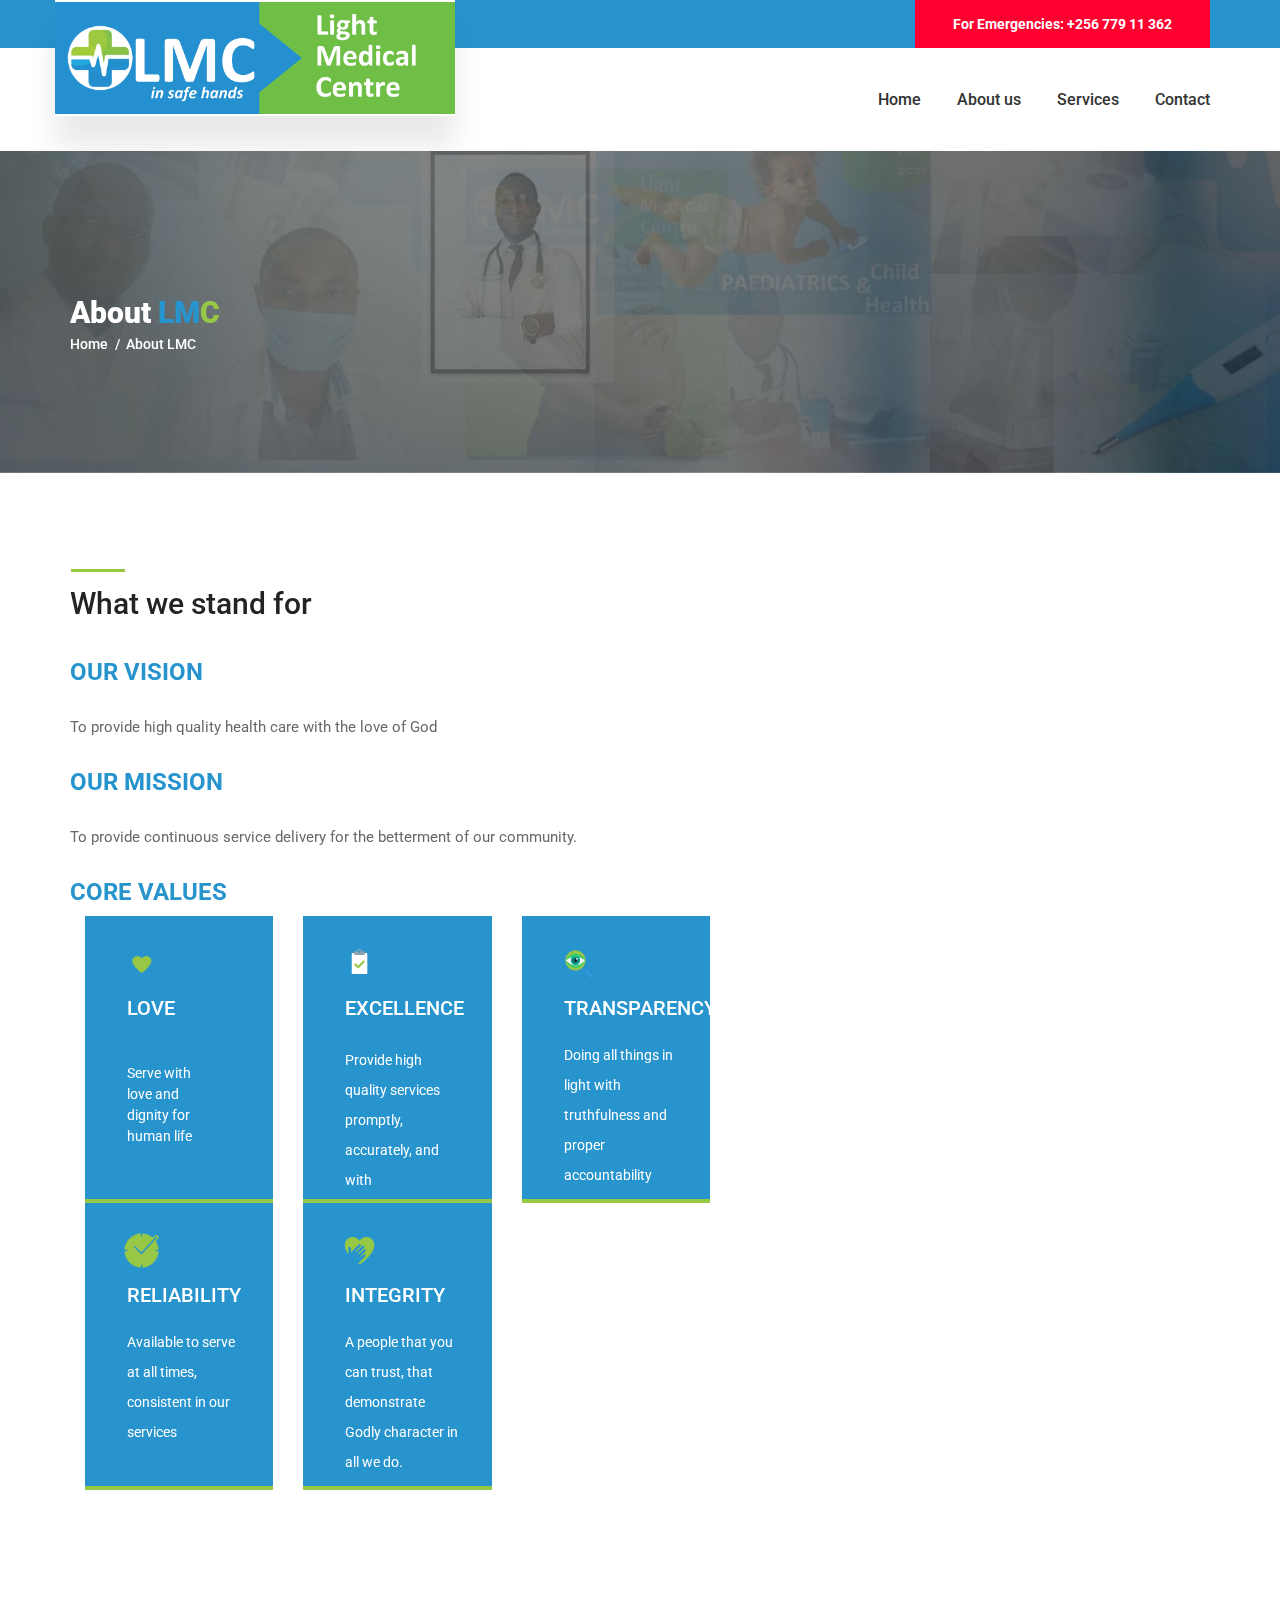
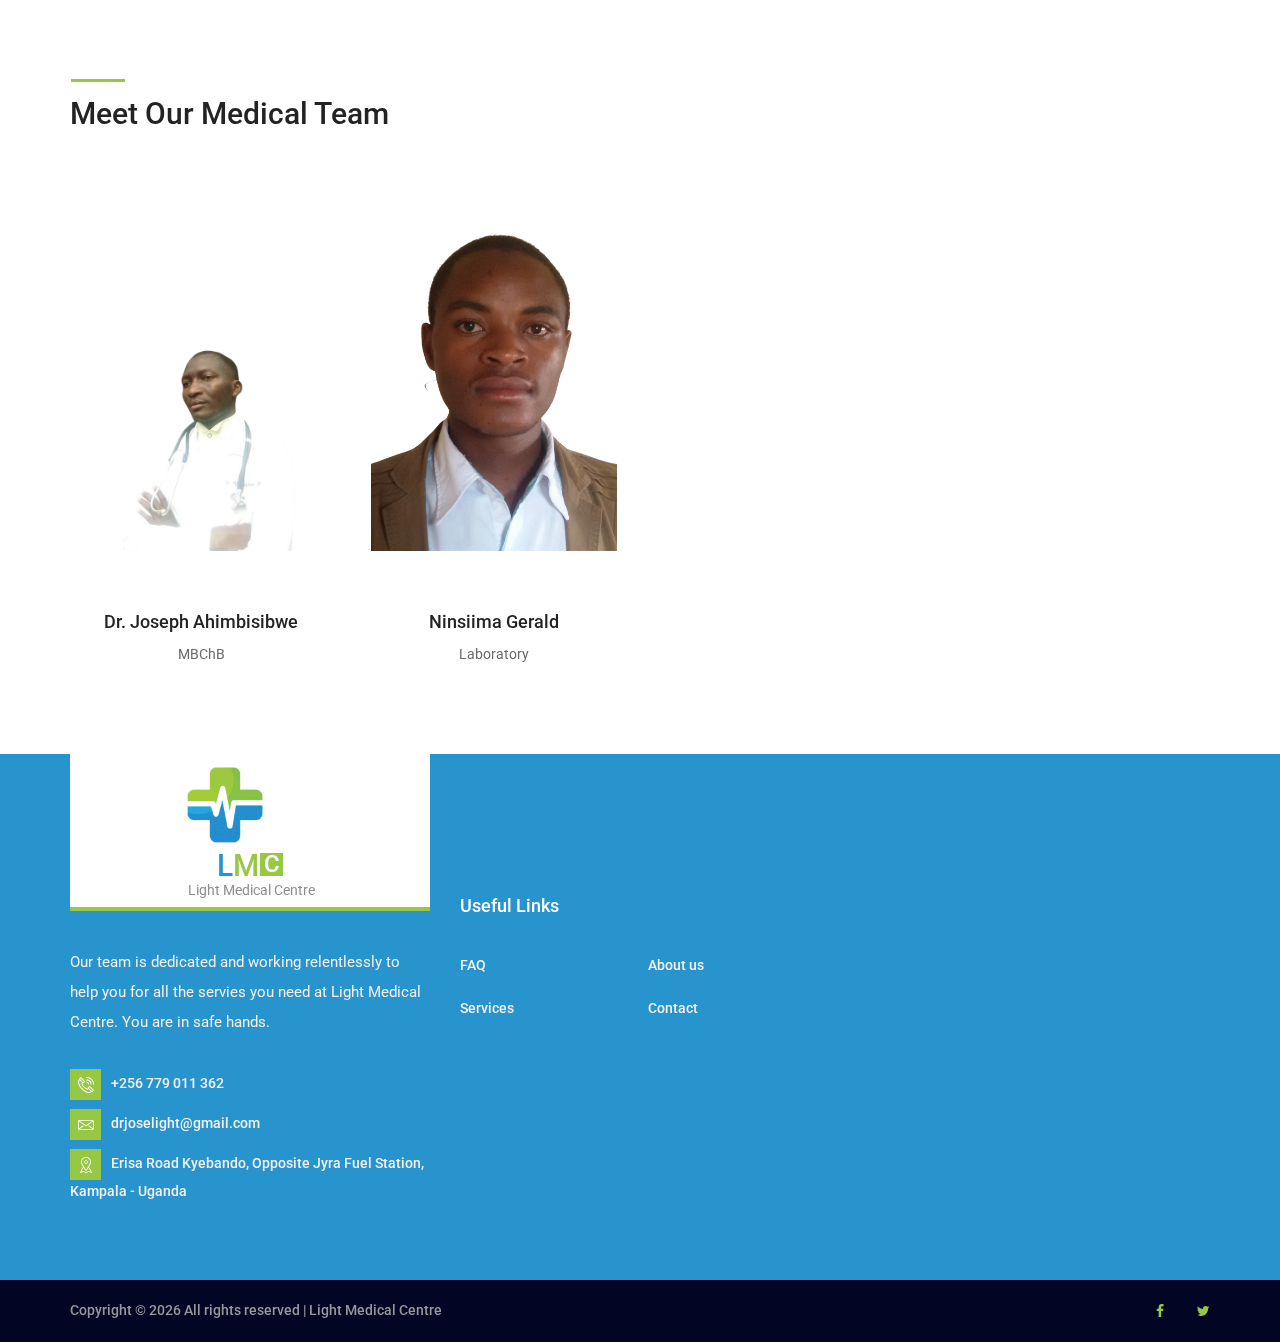
==== commit cb3b33cf: "page headers, changing logo, and other corrections" ====
--- a/about.html
+++ b/about.html
@@ -366,7 +366,7 @@
                                 <div class="footer_social ml-lg-auto ">
                                     <ul>
 
-                                        <li><a href="https://www.facebook.com/LIGHT-Medical-Center-101690125128080/?ti=as "><i class="fa fa-facebook " aria-hidden="true "></i></a></li>
+                                        <li><a href="# "><i class="fa fa-facebook " aria-hidden="true "></i></a></li>
                                         <li><a href="# "><i class="fa fa-twitter " aria-hidden="true "></i></a></li>
                                     </ul>
                                 </div>
@@ -393,4 +393,4 @@
     <script src="js/about.js "></script>
 </body>
 
-</html>
+</html>--- a/styles/about.css
+++ b/styles/about.css
@@ -433,9 +433,9 @@
 .logo_container {
     position: absolute;
     top: 0;
-    left: 15px;
-    width: 216px;
-    height: 177px;
+    left: 0;
+    width: 400px;
+    height: 116px;
     background: #FFFFFF;
     box-shadow: 0px 31px 29px rgba(0, 0, 0, 0.09);
     z-index: 10;
@@ -461,7 +461,7 @@
 .logo_content {
     width: 100%;
     height: 100%;
-    padding-left: 36px;
+    padding-left: 0;
 }
 
 .logo_line {
--- a/styles/about_responsive.css
+++ b/styles/about_responsive.css
@@ -300,10 +300,7 @@
         right: 20px;
     }
     .home {
-        height: 273px;
-    }
-    .home img{
-        height: 200px;
+        height: 100vh;
     }
     .home_content {
         top: calc(50% + 34px);
@@ -377,12 +374,6 @@
     .logo_text {
         font-size: 16px;
     }
-    .home {
-        height: 273px;
-    }
-    .home img{
-        height: 200px;
-    }
 }
 
 
@@ -412,12 +403,6 @@
     }
     .logo_text {
         font-size: 16px;
-    }
-    .home {
-        height: 273px;
-    }
-    .home img{
-        height: 200px;
     }
 }
 
@@ -452,12 +437,6 @@
     .logo_text {
         font-size: 16px;
     }
-    .home {
-        height: 273px;
-    }
-    .home img{
-        height: 200px;
-    }
 }
 
 
@@ -488,10 +467,4 @@
     .logo_text {
         font-size: 16px;
     }
-    .home {
-        height: 273px;
-    }
-    .home img{
-        height: 200px;
-    }
-}
+}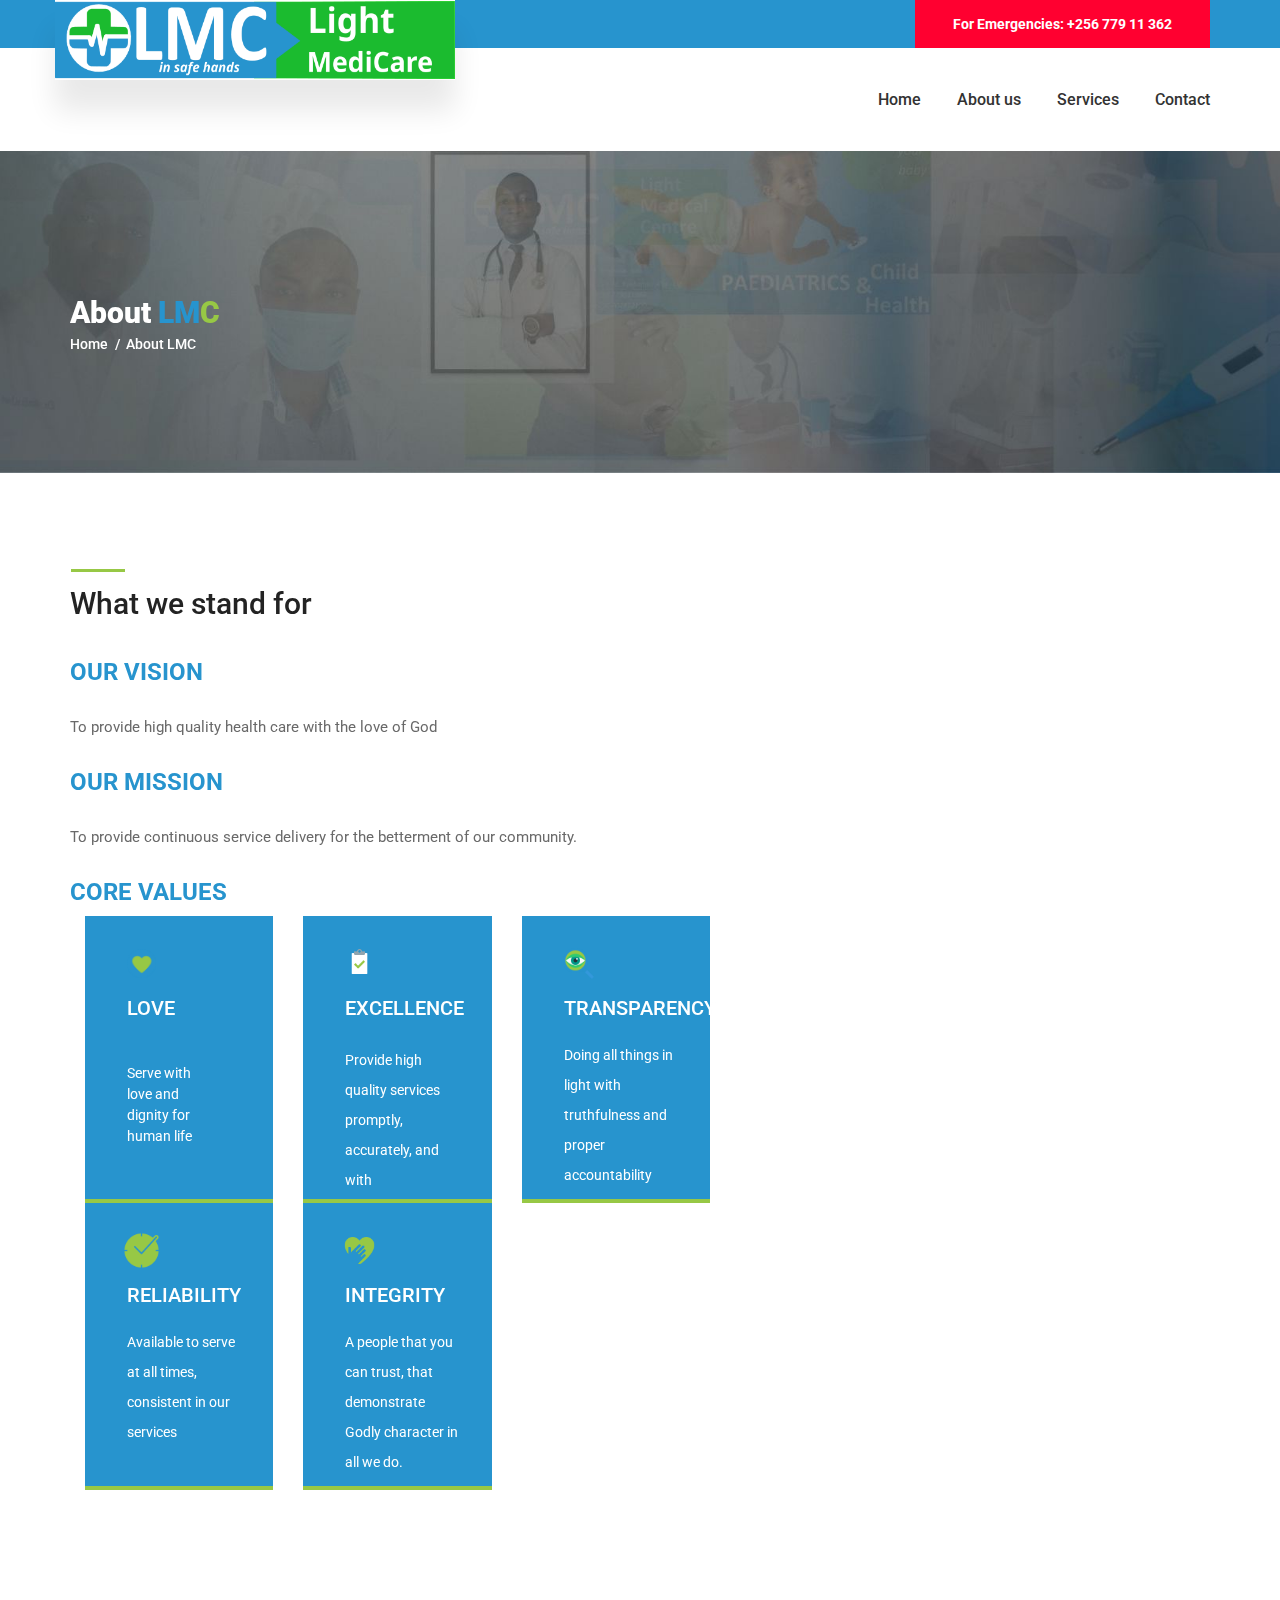
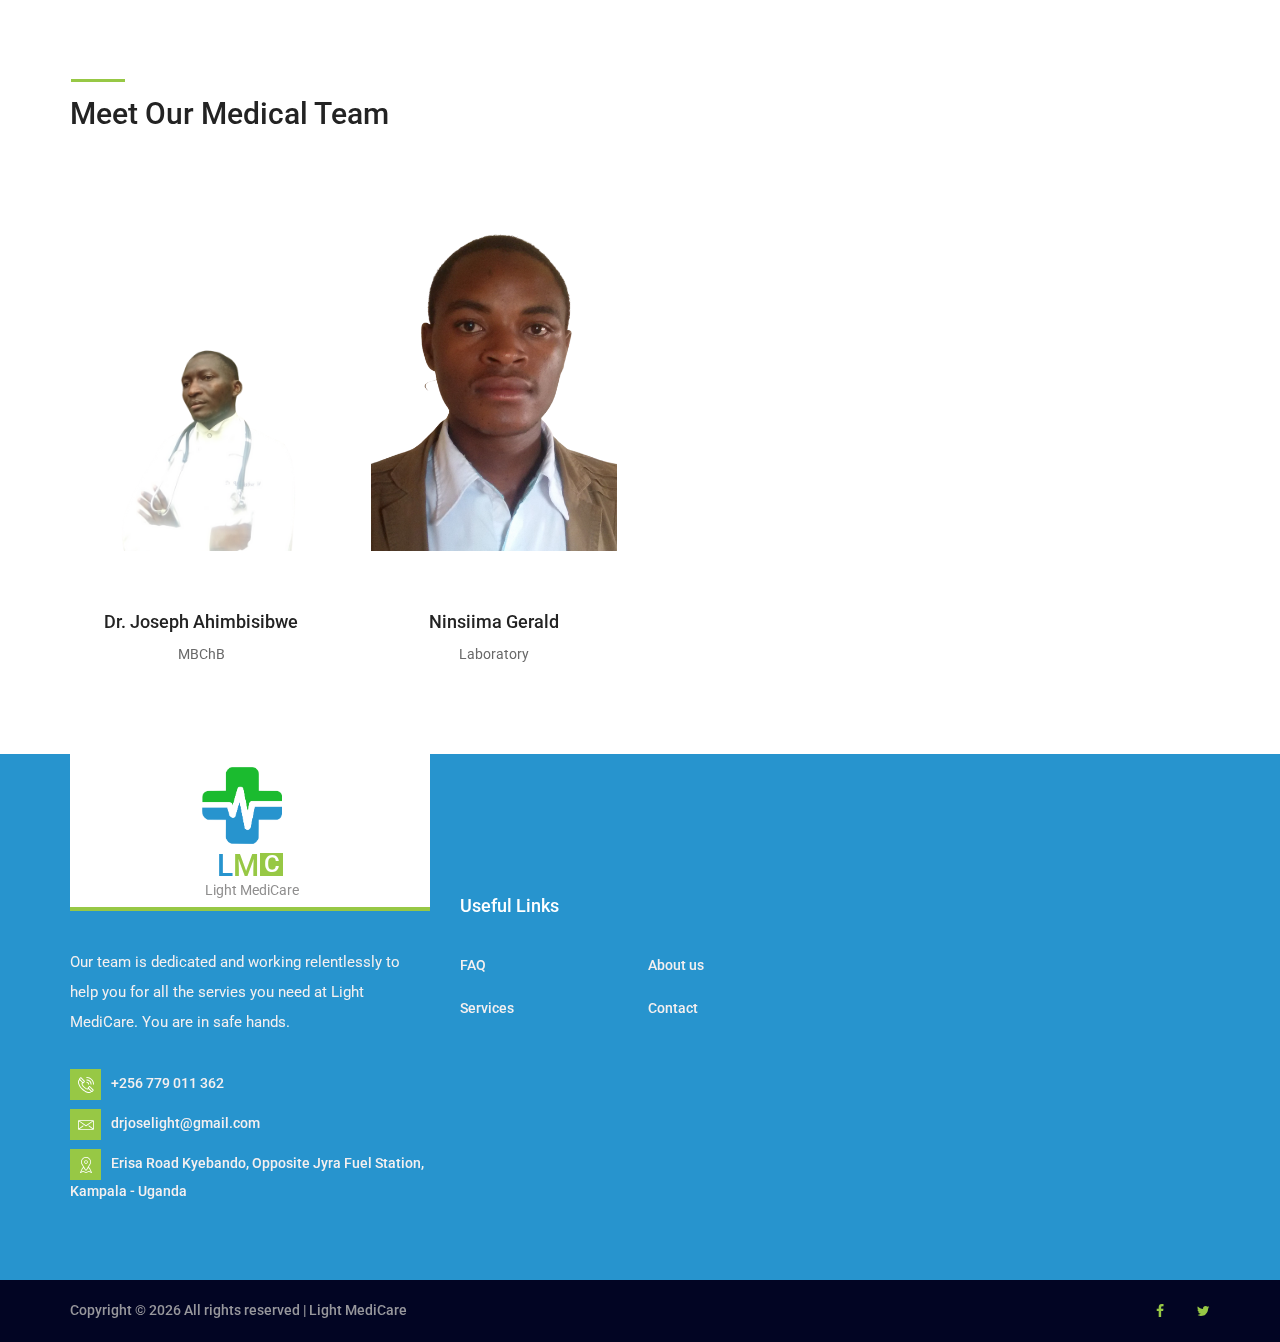
==== commit ab460b87: "changing the home image" ====
--- a/about.html
+++ b/about.html
@@ -315,12 +315,12 @@
                                                 <div class="logo_text ">L<span>M</span></div>
                                                 <div class="logo_box ">C</div>
                                             </div>
-                                            <div class="logo_sub ">Light Medical Centre</div>
+                                            <div class="logo_sub ">Light MediCare</div>
                                         </div>
                                     </a>
                                 </div>
                                 <div class="footer_about_text ">
-                                    <p>Our team is dedicated and working relentlessly to help you for all the servies you need at Light Medical Centre. You are in safe hands.</p>
+                                    <p>Our team is dedicated and working relentlessly to help you for all the servies you need at Light MediCare. You are in safe hands.</p>
                                 </div>
                                 <ul class="footer_about_list ">
                                     <li>
@@ -340,9 +340,9 @@
                                 <ul>
 
                                     <li><a href="# ">FAQ</a></li>
-                                    <li><a href="# ">Services</a></li>
-                                    <li><a href="# ">About us</a></li>
-                                    <li><a href="# ">Contact</a></li>
+                                    <li><a href="services.html ">Services</a></li>
+                                    <li><a href="about.html ">About us</a></li>
+                                    <li><a href="contact.html ">Contact</a></li>
                                 </ul>
                             </div>
                         </div>
@@ -361,12 +361,12 @@
                                     Copyright &copy;
                                     <script>
                                         document.write(new Date().getFullYear());
-                                    </script> All rights reserved | Light Medical Centre
+                                    </script> All rights reserved | Light MediCare
                                 </div>
                                 <div class="footer_social ml-lg-auto ">
                                     <ul>
 
-                                        <li><a href="# "><i class="fa fa-facebook " aria-hidden="true "></i></a></li>
+                                        <li><a href="https://www.facebook.com/LIGHT-Medical-Center-101690125128080/?ti=as "><i class="fa fa-facebook " aria-hidden="true "></i></a></li>
                                         <li><a href="# "><i class="fa fa-twitter " aria-hidden="true "></i></a></li>
                                     </ul>
                                 </div>
--- a/styles/about.css
+++ b/styles/about.css
@@ -435,7 +435,7 @@
     top: 0;
     left: 0;
     width: 400px;
-    height: 116px;
+    height: 80px;
     background: #FFFFFF;
     box-shadow: 0px 31px 29px rgba(0, 0, 0, 0.09);
     z-index: 10;
@@ -448,7 +448,7 @@
 
 .header.scrolled .logo_container {
     top: 48px;
-    height: 120px;
+    height: 80px;
 }
 
 .logo_container a {
--- a/styles/about_responsive.css
+++ b/styles/about_responsive.css
@@ -174,23 +174,24 @@
 
 @media only screen and (max-width: 880px) {
     .logo_container {
-        height: 120px;
+        height: 60px;
     }
     .logo {
         margin-top: 9px;
     }
     .logo_container {
         width: 270px;
-        height: 80px;
+        height: 60px;
     }
     .logo_content {
         padding-left: 0;
     }
     .header.scrolled .logo_container {
-        top: 50px;
-    }
-    .header.scrolled .logo_container {
-        height: 80px;
+        top: 0;
+        height: 60px;
+    }
+    .header.scrolled .logo_container {
+        height: 60px;
     }
 }
 
@@ -211,23 +212,23 @@
         display: none;
     }
     .logo_container {
-        height: 120px;
+        height: 60px;
     }
     .logo {
         margin-top: 9px;
     }
     .logo_container {
         width: 270px;
-        height: 80px;
+        height: 60px;
     }
     .logo_content {
         padding-left: 0;
     }
     .header.scrolled .logo_container {
-        top: 50px;
-    }
-    .header.scrolled .logo_container {
-        height: 80px;
+        top: 0;
+    }
+    .header.scrolled .logo_container {
+        height: 60px;
     }
     .logo_text {
         font-size: 16px;
@@ -274,7 +275,7 @@
     }
     .logo_container {
         width: 270px;
-        height: 80px;
+        height: 60px;
     }
     .logo_content {
         padding-left: 0;
@@ -300,7 +301,10 @@
         right: 20px;
     }
     .home {
-        height: 100vh;
+        height: 273px;
+    }
+    .home img {
+        height: 200px;
     }
     .home_content {
         top: calc(50% + 34px);
@@ -344,6 +348,12 @@
     .cta_content h2 {
         font-size: 28px;
     }
+    .home {
+        height: 273px;
+    }
+    .home img {
+        height: 200px;
+    }
 }
 
 
@@ -353,27 +363,33 @@
 
 @media only screen and (max-width: 539px) {
     .logo_container {
-        height: 120px;
+        height: 60px;
     }
     .logo {
         margin-top: 9px;
     }
     .logo_container {
         width: 270px;
-        height: 80px;
+        height: 60px;
     }
     .logo_content {
         padding-left: 0;
     }
     .header.scrolled .logo_container {
-        top: 50px;
-    }
-    .header.scrolled .logo_container {
-        height: 80px;
+        top: 0;
+    }
+    .header.scrolled .logo_container {
+        height: 60px;
     }
     .logo_text {
         font-size: 16px;
     }
+    .home {
+        height: 273px;
+    }
+    .home img {
+        height: 200px;
+    }
 }
 
 
@@ -383,26 +399,32 @@
 
 @media only screen and (max-width: 480px) {
     .logo_container {
-        height: 120px;
+        height: 60px;
     }
     .logo {
         margin-top: 9px;
     }
     .logo_container {
         width: 270px;
-        height: 80px;
+        height: 60px;
     }
     .logo_content {
         padding-left: 0;
     }
     .header.scrolled .logo_container {
-        top: 50px;
-    }
-    .header.scrolled .logo_container {
-        height: 80px;
+        top: 0;
+    }
+    .header.scrolled .logo_container {
+        height: 60px;
     }
     .logo_text {
         font-size: 16px;
+    }
+    .home {
+        height: 273px;
+    }
+    .home img {
+        height: 200px;
     }
 }
 
@@ -416,26 +438,33 @@
         font-size: 28px;
     }
     .logo_container {
-        height: 120px;
-    }
-    .logo {
-        margin-top: 9px;
-    }
-    .logo_container {
-        width: 270px;
-        height: 80px;
-    }
-    .logo_content {
-        padding-left: 0;
-    }
-    .header.scrolled .logo_container {
-        top: 50px;
-    }
-    .header.scrolled .logo_container {
-        height: 80px;
-    }
-    .logo_text {
-        font-size: 16px;
+      height: 60px;
+  }
+  .logo {
+      margin-top: 9px;
+  }
+  .logo_container {
+      width: 270px;
+      height: 60px;
+  }
+  .logo_content {
+      padding-left: 0;
+  }
+  .header.scrolled .logo_container {
+      top: 0;
+  }
+  .header.scrolled .logo_container {
+      height: 60px;
+  }
+  .logo_text {
+      font-size: 16px;
+  }
+  .home {
+      height: 273px;
+  }
+  .home img {
+      height: 200px;
+  }
     }
 }
 
@@ -445,26 +474,32 @@
 ************/
 
 @media only screen and (max-width: 400px) {
-    .logo_container {
-        height: 120px;
-    }
-    .logo {
-        margin-top: 9px;
-    }
-    .logo_container {
-        width: 270px;
-        height: 80px;
-    }
-    .logo_content {
-        padding-left: 0;
-    }
-    .header.scrolled .logo_container {
-        top: 50px;
-    }
-    .header.scrolled .logo_container {
-        height: 80px;
-    }
-    .logo_text {
-        font-size: 16px;
-    }
+  .logo_container {
+    height: 60px;
+}
+.logo {
+    margin-top: 9px;
+}
+.logo_container {
+    width: 270px;
+    height: 60px;
+}
+.logo_content {
+    padding-left: 0;
+}
+.header.scrolled .logo_container {
+    top: 0;
+}
+.header.scrolled .logo_container {
+    height: 60px;
+}
+.logo_text {
+    font-size: 16px;
+}
+.home {
+    height: 273px;
+}
+.home img {
+    height: 200px;
+}
 }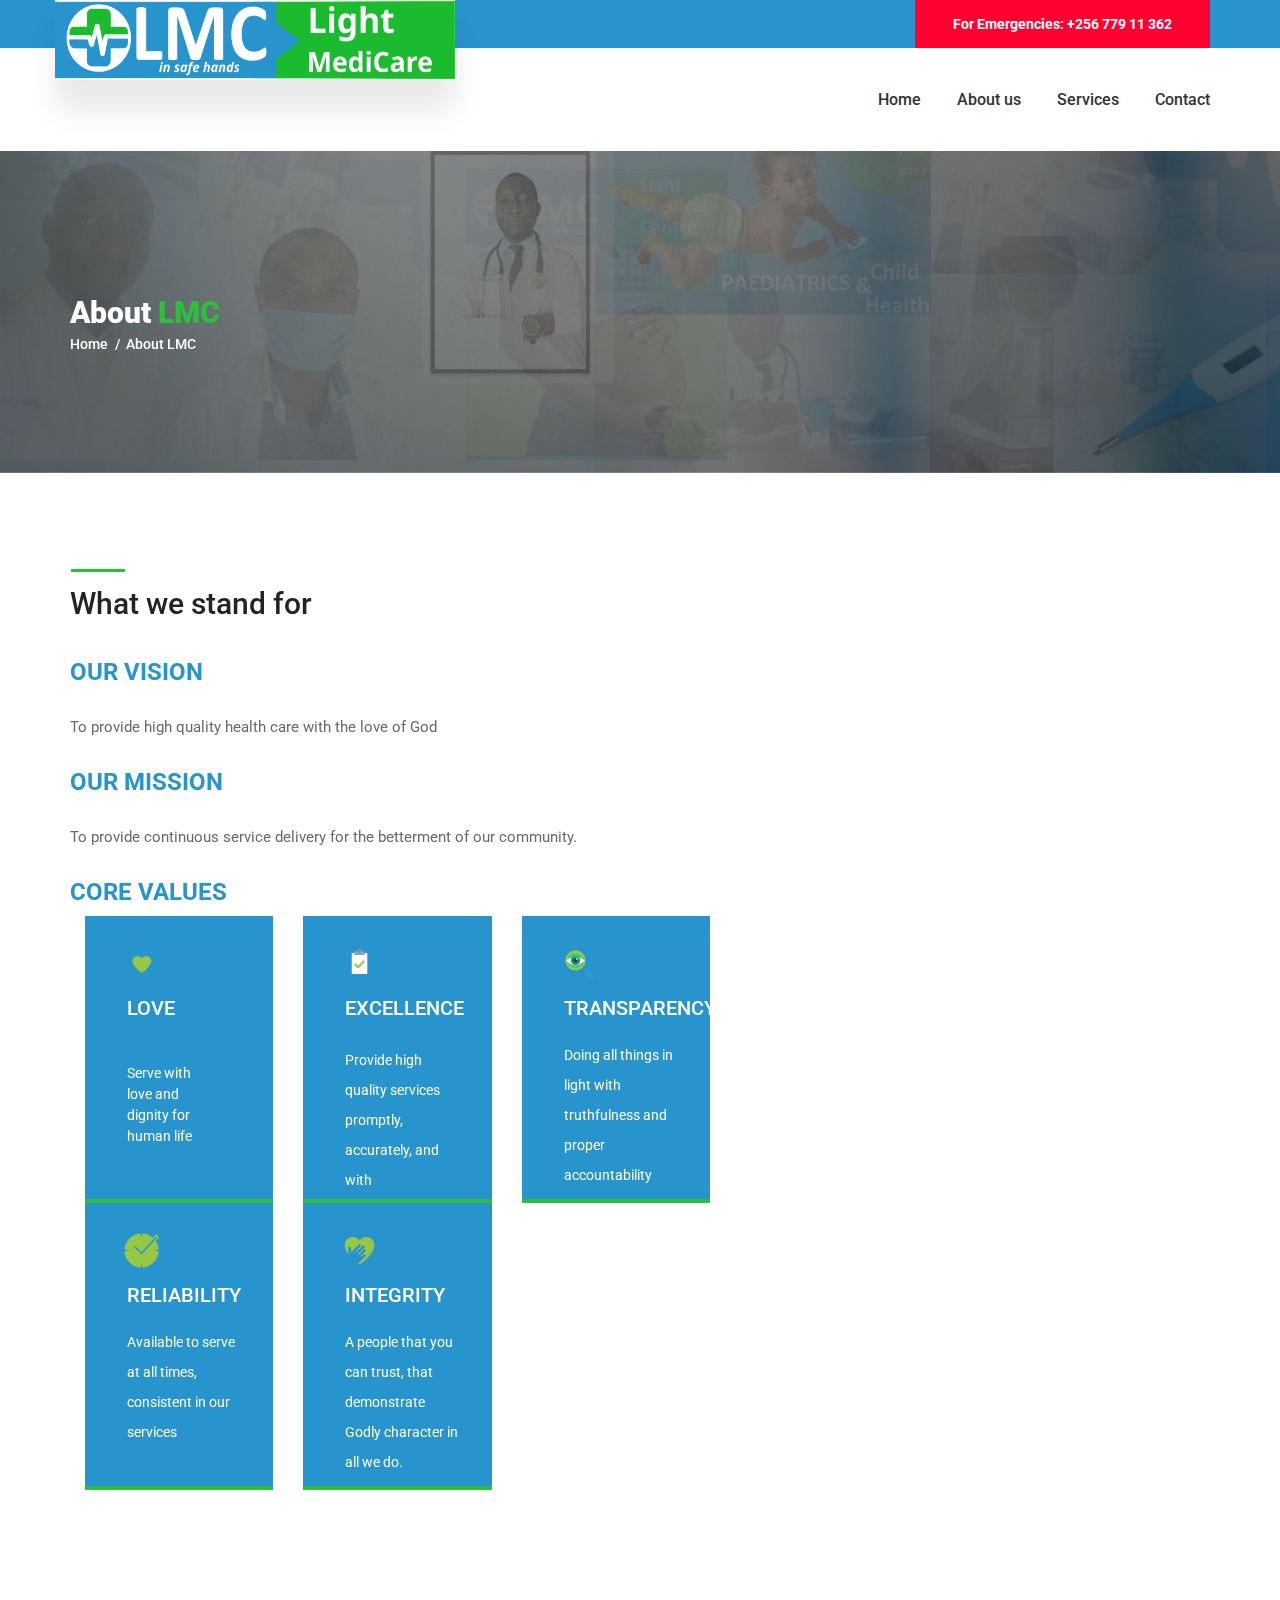
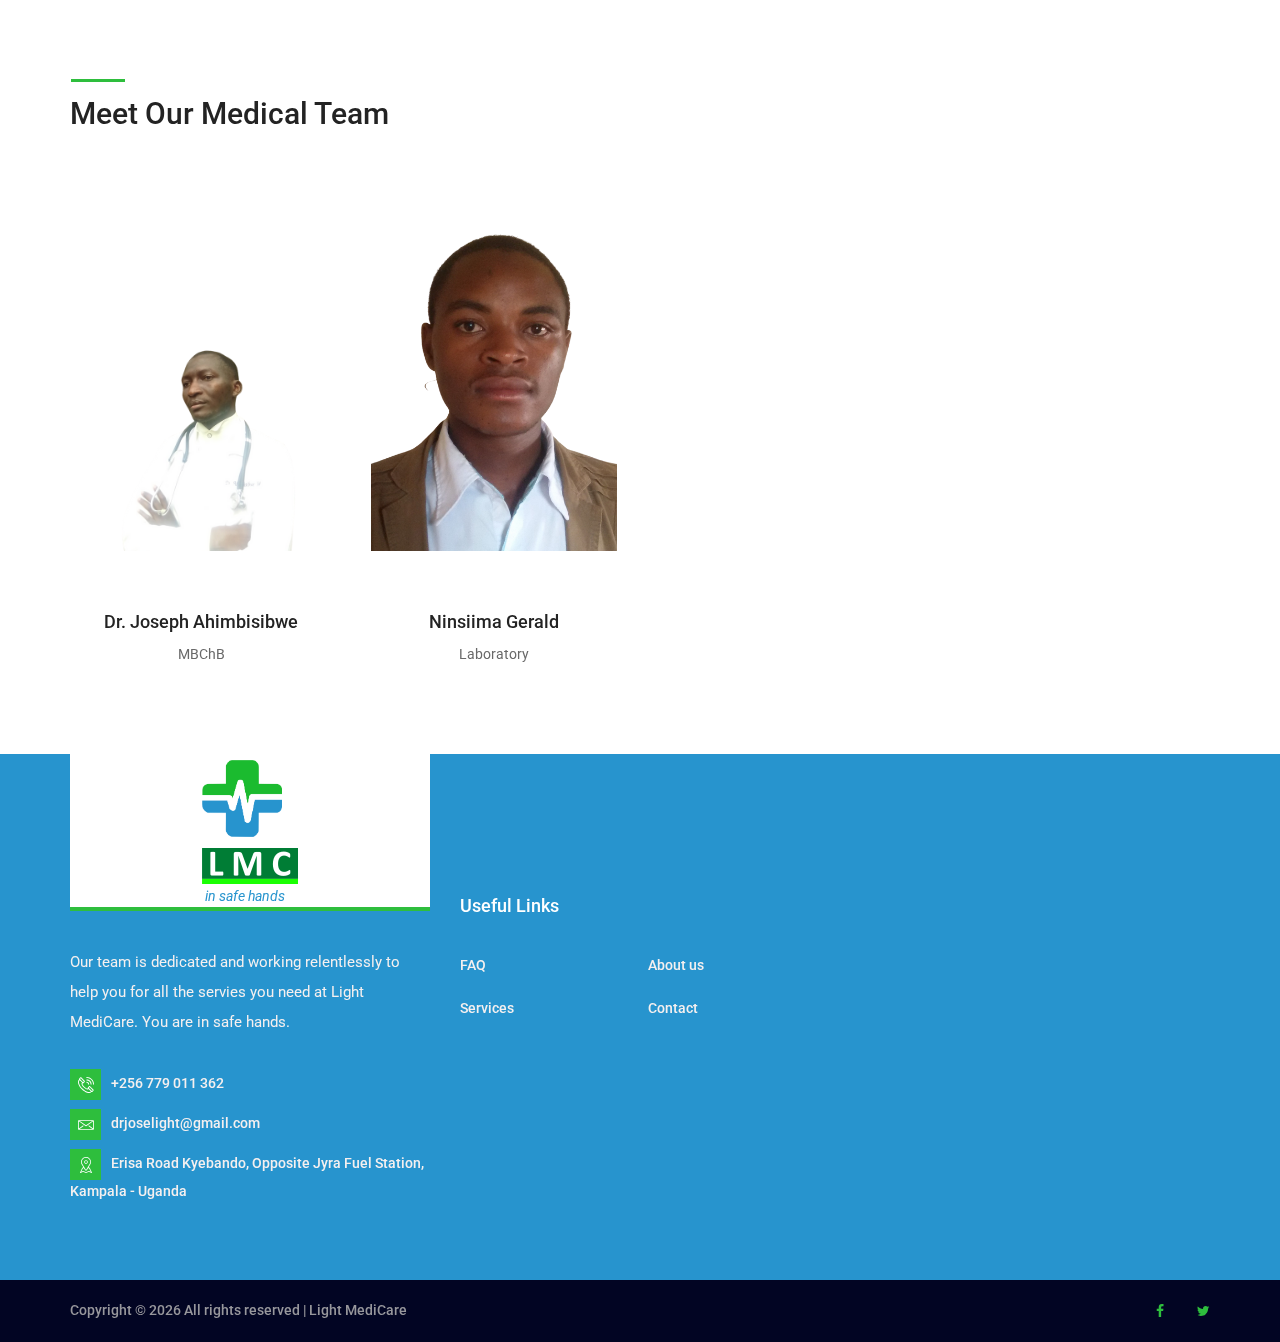
==== commit f5037c1f: "changing footer logo and green colour" ====
--- a/about.html
+++ b/about.html
@@ -124,7 +124,7 @@
                         <div class="col">
                             <div class="home_content">
                                 <div class="home_title">About
-                                    <span style="color:#2794ce">LM</span><span>C</span>
+                                    <span style="color:#2ebe3d">LMC</span>
                                 </div>
                                 <div class="breadcrumbs">
                                     <ul>
@@ -311,11 +311,11 @@
                                     <a href="# " class="d-flex flex-column align-items-center justify-content-center ">
                                         <div class="logo_content ">
                                             <div><img src="images/favicon.png" alt="logo" width="80px"></div>
-                                            <div class="logo d-flex flex-row align-items-center justify-content-center ">
-                                                <div class="logo_text ">L<span>M</span></div>
-                                                <div class="logo_box ">C</div>
-                                            </div>
-                                            <div class="logo_sub ">Light MediCare</div>
+                                            <div class="logo d-flex flex-row align-items-center justify-content-center">
+                                                
+                                              <div><img src="images/web_footer.png" alt="LMC"></div>
+                                          </div>
+                                          <div class="logo_sub" style="color: #2794ce;"><em>in safe hands</em> </div>
                                         </div>
                                     </a>
                                 </div>
--- a/styles/about.css
+++ b/styles/about.css
@@ -100,11 +100,11 @@
 }
 
 a:hover {
-    color: #97c845 !important;
+    color: #2ebe3d !important;
 }
 
 ::selection {
-    color: #97c845;
+    color: #2ebe3d;
 }
 
 p::selection {}
@@ -255,7 +255,7 @@
     bottom: 0;
     width: 100%;
     height: 3px;
-    background: #97c845;
+    background: #2ebe3d;
     content: '';
     z-index: 0;
     -webkit-transition: all 400ms cubic-bezier(.33, .68, .59, .99);
@@ -304,7 +304,7 @@
     top: 0;
     width: 54px;
     height: 3px;
-    background: #97c845;
+    background: #2ebe3d;
     content: '';
 }
 
@@ -470,7 +470,7 @@
     bottom: 0;
     width: 100%;
     height: 4px;
-    background: #97c845;
+    background: #2ebe3d;
 }
 
 .logo {
@@ -478,7 +478,7 @@
 }
 
 .logo span {
-    color: #97c845;
+    color: #2ebe3d;
 }
 
 .logo_container a .logo:hover {
@@ -496,7 +496,7 @@
     display: inline-block;
     width: 23px;
     height: 23px;
-    background: #97c845;
+    background: #2ebe3d;
     color: #FFFFFF;
     font-size: 24px;
     line-height: 23px;
@@ -645,7 +645,7 @@
 
 .menu_close_container:hover .menu_close,
 .menu_close_container:hover .menu_close::after {
-    background: #97c845;
+    background: #2ebe3d;
 }
 
 .menu_extra {
@@ -698,7 +698,7 @@
 }
 
 .home_title span {
-    color: #97c845;
+    color: #2ebe3d;
 }
 
 .breadcrumbs {
@@ -795,7 +795,7 @@
     bottom: 0;
     width: 100%;
     height: 4px;
-    background: #97c845;
+    background: #2ebe3d;
     content: '';
 }
 
@@ -849,7 +849,7 @@
 .box_phone {
     font-size: 30px;
     font-weight: 400;
-    color: #97c845;
+    color: #2ebe3d;
     margin-top: 20px;
 }
 
@@ -899,7 +899,7 @@
 .test_icon {
     width: 45px;
     height: 45px;
-    background: #97c845;
+    background: #2ebe3d;
 }
 
 .test_text {
@@ -938,7 +938,7 @@
 }
 
 .test_author_name span {
-    color: #97c845;
+    color: #2ebe3d;
     font-style: italic;
 }
 
@@ -1059,7 +1059,7 @@
     left: 0;
     width: 100%;
     height: 4px;
-    background: #97c845;
+    background: #2ebe3d;
     content: '';
 }
 
@@ -1100,7 +1100,7 @@
     display: inline-block;
     width: 31px;
     height: 31px;
-    background: #97c845;
+    background: #2ebe3d;
     text-align: center;
     vertical-align: middle;
 }
@@ -1165,7 +1165,7 @@
 .footer_news_date {
     font-size: 14px;
     font-weight: 500;
-    color: #97c845;
+    color: #2ebe3d;
     margin-top: 7px;
 }
 
@@ -1202,7 +1202,7 @@
 }
 
 .footer_social ul li a i {
-    color: #97c845;
+    color: #2ebe3d;
     padding: 5px;
     font-size: 14px;
     -webkit-transition: all 200ms ease;
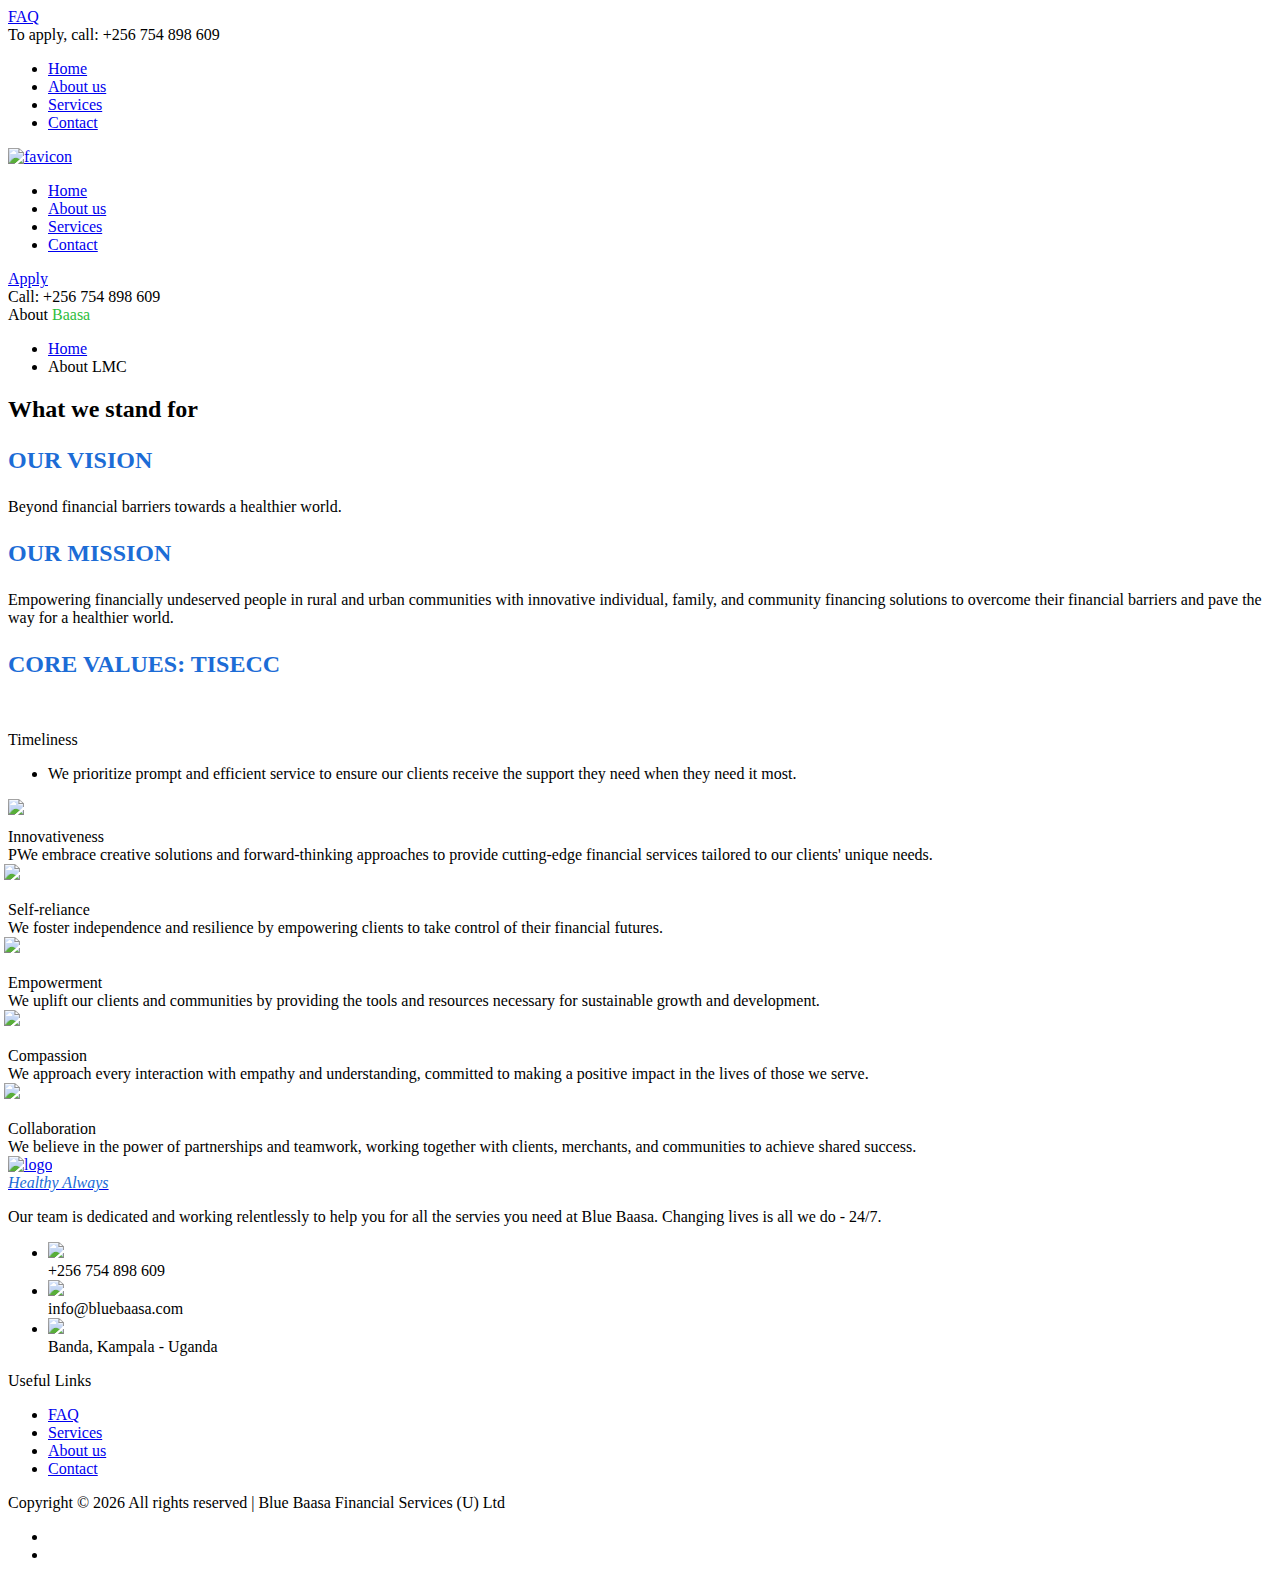
==== commit d4c45a8d: "Add files via upload" ====
--- a/about.html
+++ b/about.html
@@ -2,7 +2,7 @@
 <html lang="en">
 
 <head>
-    <title>LMC | About us</title>
+    <title>Baasa | About us</title>
     <meta charset="utf-8">
     <meta http-equiv="X-UA-Compatible" content="IE=edge">
     <meta name="description" content="CareMed demo project">
@@ -15,6 +15,17 @@
     <link rel="stylesheet" type="text/css" href="plugins/OwlCarousel2-2.2.1/animate.css">
     <link rel="stylesheet" type="text/css" href="styles/about.css">
     <link rel="stylesheet" type="text/css" href="styles/about_responsive.css">
+
+<!-- Global site tag (gtag.js) - Google Analytics -->
+<script async src="https://www.googletagmanager.com/gtag/js?id=UA-207181668-1">
+</script>
+<script>
+  window.dataLayer = window.dataLayer || [];
+  function gtag(){dataLayer.push(arguments);}
+  gtag('js', new Date());
+
+  gtag('config', 'UA-207181668-1');
+</script>
 </head>
 
 <body>
@@ -33,7 +44,7 @@
                             <div class="top_bar_content d-flex flex-row align-items-center justify-content-start">
                                 <div class="top_bar_item"><a href="#">FAQ</a></div>
                                 <!-- <div class="top_bar_item"><a href="#">Book Now </a></div> -->
-                                <div class="emergencies  d-flex flex-row align-items-center justify-content-start ml-auto">For Emergencies: +256 779 11 362</div>
+                                <div class="emergencies  d-flex flex-row align-items-center justify-content-start ml-auto">To apply, call: +256 754 898 609</div>
                             </div>
 
                         </div>
@@ -107,7 +118,8 @@
                     </ul>
                 </div>
                 <div class="menu_extra">
-                    <div class="menu_emergencies">For Emergencies: +256 779 011 362</div>
+				<div class="menu_appointment"><a href="#">Apply</a></div>
+                    <div class="menu_emergencies">Call: +256 754 898 609</div>
                 </div>
 
             </div>
@@ -117,14 +129,14 @@
         <!-- Home -->
 
         <div class="home">
-            <div class="home_background parallax-window" data-parallax="scroll" data-image-src="images/about.jpg" data-speed="0.8"></div>
+            <div class="home_background parallax-window" data-parallax="scroll" data-image-src="images/about.png" data-speed="0.8"></div>
             <div class="home_container">
                 <div class="container">
                     <div class="row">
                         <div class="col">
                             <div class="home_content">
                                 <div class="home_title">About
-                                    <span style="color:#2ebe3d">LMC</span>
+                                    <span style="color:#2ebe3d">Baasa</span>
                                 </div>
                                 <div class="breadcrumbs">
                                     <ul>
@@ -153,11 +165,11 @@
                         <div class="about_text">
 
 
-                            <p style="color: #2794ce; font-weight: bolder; font-size: 24px;">OUR VISION</p>
-                            <p>To provide high quality health care with the love of God</p>
-                            <p style="color: #2794ce; font-weight: bolder; font-size: 24px;">OUR MISSION</p>
-                            <p>To provide continuous service delivery for the betterment of our community.</p>
-                            <p style="color: #2794ce; font-weight: bolder; font-size: 24px;">CORE VALUES</p>
+                            <p style="color: #1c6cd6; font-weight: bolder; font-size: 24px;">OUR VISION</p>
+                            <p>Beyond financial barriers towards a healthier world.</p>
+                            <p style="color: #1c6cd6; font-weight: bolder; font-size: 24px;">OUR MISSION</p>
+                            <p>Empowering financially undeserved people in rural and urban communities with innovative individual, family, and community financing solutions to overcome their financial barriers and pave the way for a healthier world.</p>
+                            <p style="color: #1c6cd6; font-weight: bolder; font-size: 24px;">CORE VALUES: TISECC</p>
                             <div class="boxes">
                                 <div class="container">
                                     <div class="row">
@@ -166,13 +178,13 @@
                                         <div class="col-lg-4 box_col">
                                             <div class="box working_hours">
                                                 <div class="box_icon d-flex flex-column align-items-start justify-content-center">
-                                                    <div style="width:29px; height:29px;"><img src="images/love.png" alt=""></div>
-                                                </div>
-                                                <div class="box_title">LOVE</div>
+                                                    <div style="width:29px; height:29px;"><img src="images/timeliness.png" alt=""></div>
+                                                </div>
+                                                <div class="box_title">Timeliness</div>
                                                 <div class="working_hours_list ">
                                                     <ul>
                                                         <li class="d-flex flex-row align-items-center justify-content-start ">
-                                                            <div>Serve with love and dignity for human life</div>
+                                                            <div>We prioritize prompt and efficient service to ensure our clients receive the support they need when they need it most.</div>
 
                                                         </li>
                                                     </ul>
@@ -184,10 +196,10 @@
                                         <div class="col-lg-4 box_col ">
                                             <div class="box box_appointments ">
                                                 <div class="box_icon d-flex flex-column align-items-start justify-content-center ">
-                                                    <div style="width: 29px; height:29px; "><img src="images/excellence.png " alt=" "></div>
-                                                </div>
-                                                <div class="box_title ">EXCELLENCE</div>
-                                                <div class="box_text ">Provide high quality services promptly, accurately, and with professionalism</div>
+                                                    <div style="width: 29px; height:29px; "><img src="images/innovativeness.png " alt=" "></div>
+                                                </div>
+                                                <div class="box_title ">Innovativeness</div>
+                                                <div class="box_text ">PWe embrace creative solutions and forward-thinking approaches to provide cutting-edge financial services tailored to our clients' unique needs.</div>
                                             </div>
                                         </div>
 
@@ -195,29 +207,38 @@
                                         <div class="col-lg-4 box_col ">
                                             <div class="box box_emergency ">
                                                 <div class="box_icon d-flex flex-column align-items-start justify-content-center ">
-                                                    <div style="width: 37px; height:37px; margin-left:-4px; "><img src="images/transparency.png " alt=" "></div>
-                                                </div>
-                                                <div class="box_title ">TRANSPARENCY</div>
-                                                <div class="box_emergency_text "> Doing all things in light with truthfulness and proper accountability</div>
+                                                    <div style="width: 37px; height:37px; margin-left:-4px; "><img src="images/self-reliance.png " alt=" "></div>
+                                                </div>
+                                                <div class="box_title ">Self-reliance</div>
+                                                <div class="box_emergency_text "> We foster independence and resilience by empowering clients to take control of their financial futures.</div>
                                             </div>
                                         </div>
                                         <div class="col-lg-4 box_col ">
                                             <div class="box box_emergency ">
                                                 <div class="box_icon d-flex flex-column align-items-start justify-content-center ">
-                                                    <div style="width: 37px; height:37px; margin-left:-4px; "><img src="images/reliability.png " alt=" "></div>
-                                                </div>
-                                                <div class="box_title ">RELIABILITY</div>
-
-                                                <div class="box_emergency_text "> Available to serve at all times, consistent in our services</div>
+                                                    <div style="width: 37px; height:37px; margin-left:-4px; "><img src="images/empowerment.png " alt=" "></div>
+                                                </div>
+                                                <div class="box_title ">Empowerment</div>
+
+                                                <div class="box_emergency_text "> We uplift our clients and communities by providing the tools and resources necessary for sustainable growth and development.</div>
                                             </div>
                                         </div>
                                         <div class="col-lg-4 box_col ">
                                             <div class="box box_emergency ">
                                                 <div class="box_icon d-flex flex-column align-items-start justify-content-center ">
-                                                    <div style="width: 37px; height:37px; margin-left:-4px; "><img src="images/integrity.png " alt=" "></div>
-                                                </div>
-                                                <div class="box_title ">INTEGRITY</div>
-                                                <div class="box_emergency_text "> A people that you can trust, that demonstrate Godly character in all we do.</div>
+                                                    <div style="width: 37px; height:37px; margin-left:-4px; "><img src="images/compassion.png " alt=" "></div>
+                                                </div>
+                                                <div class="box_title ">Compassion</div>
+                                                <div class="box_emergency_text "> We approach every interaction with empathy and understanding, committed to making a positive impact in the lives of those we serve.</div>
+                                            </div>
+                                        </div>
+										<div class="col-lg-4 box_col ">
+                                            <div class="box box_emergency ">
+                                                <div class="box_icon d-flex flex-column align-items-start justify-content-center ">
+                                                    <div style="width: 37px; height:37px; margin-left:-4px; "><img src="images/collaboration.png " alt=" "></div>
+                                                </div>
+                                                <div class="box_title ">Collaboration</div>
+                                                <div class="box_emergency_text "> We believe in the power of partnerships and teamwork, working together with clients, merchants, and communities to achieve shared success.</div>
                                             </div>
                                         </div>
 
@@ -233,8 +254,8 @@
 
 
         <!-- Team -->
-
-        <div class="team ">
+<!--
+         <div class="team ">
             <div class="container ">
                 <div class="row ">
                     <div class="col ">
@@ -246,14 +267,14 @@
                 <div class="row team_row ">
 
                     <!-- Team Member -->
-                    <div class="col-lg-3 team_col ">
+                    <!-- <div class="col-lg-3 team_col ">
                         <div class="team_member ">
                             <div class="team_member_image d-flex flex-column align-items-center justify-content-end "><img src="images/team_1.png " alt=" "></div>
                             <div class="team_member_info ">
                                 <div class="team_member_name "><a href="# ">Dr. Joseph Ahimbisibwe</a></div>
                                 <div class="team_member_title ">MBChB</div>
                             </div>
-                        </div>
+                        </div> 
                     </div>
 
                     <!-- Team Member -->
@@ -279,7 +300,7 @@
                     </div> -->
 
                     <!-- Team Member -->
-                    <div class="col-lg-3 team_col ">
+                 <!--  <div class="col-lg-3 team_col ">
                         <div class="team_member ">
                             <div class="team_member_image d-flex flex-column align-items-center justify-content-end "><img src="images/team_4.png " alt=" "></div>
                             <div class="team_member_info ">
@@ -292,7 +313,7 @@
                     </div>
 
                 </div>
-            </div>
+            </div> -->
         </div>
 
         <!-- Call to action -->
@@ -312,23 +333,23 @@
                                         <div class="logo_content ">
                                             <div><img src="images/favicon.png" alt="logo" width="80px"></div>
                                             <div class="logo d-flex flex-row align-items-center justify-content-center">
-                                                
-                                              <div><img src="images/web_footer.png" alt="LMC"></div>
+
+                                              
                                           </div>
-                                          <div class="logo_sub" style="color: #2794ce;"><em>in safe hands</em> </div>
+                                          <div class="logo_sub" style="color: #1c6cd6;"><em>Healthy Always</em> </div>
                                         </div>
                                     </a>
                                 </div>
                                 <div class="footer_about_text ">
-                                    <p>Our team is dedicated and working relentlessly to help you for all the servies you need at Light MediCare. You are in safe hands.</p>
+                                    <p>Our team is dedicated and working relentlessly to help you for all the servies you need at Blue Baasa. Changing lives is all we do - 24/7.</p>
                                 </div>
                                 <ul class="footer_about_list ">
                                     <li>
-                                        <div class="footer_about_icon "><img src="images/phone-call.svg " alt=" "></div><span>+256 779 011 362</span></li>
+                                        <div class="footer_about_icon "><img src="images/phone-call.svg " alt=" "></div><span>+256 754 898 609</span></li>
                                     <li>
-                                        <div class="footer_about_icon "><img src="images/envelope.svg " alt=" "></div><span>drjoselight@gmail.com</span></li>
+                                        <div class="footer_about_icon "><img src="images/envelope.svg " alt=" "></div><span>info@bluebaasa.com</span></li>
                                     <li>
-                                        <div class="footer_about_icon "><img src="images/placeholder.svg " alt=" "></div><span>Erisa Road Kyebando, Opposite Jyra Fuel Station, Kampala - Uganda</span></li>
+                                        <div class="footer_about_icon "><img src="images/placeholder.svg " alt=" "></div><span>Banda, Kampala - Uganda</span></li>
                                 </ul>
                             </div>
                         </div>
@@ -361,12 +382,12 @@
                                     Copyright &copy;
                                     <script>
                                         document.write(new Date().getFullYear());
-                                    </script> All rights reserved | Light MediCare
+                                    </script> All rights reserved | Blue Baasa Financial Services (U) Ltd
                                 </div>
                                 <div class="footer_social ml-lg-auto ">
                                     <ul>
 
-                                        <li><a href="https://www.facebook.com/LIGHT-Medical-Center-101690125128080/?ti=as "><i class="fa fa-facebook " aria-hidden="true "></i></a></li>
+                                        <li><a href="#"><i class="fa fa-facebook " aria-hidden="true "></i></a></li>
                                         <li><a href="# "><i class="fa fa-twitter " aria-hidden="true "></i></a></li>
                                     </ul>
                                 </div>
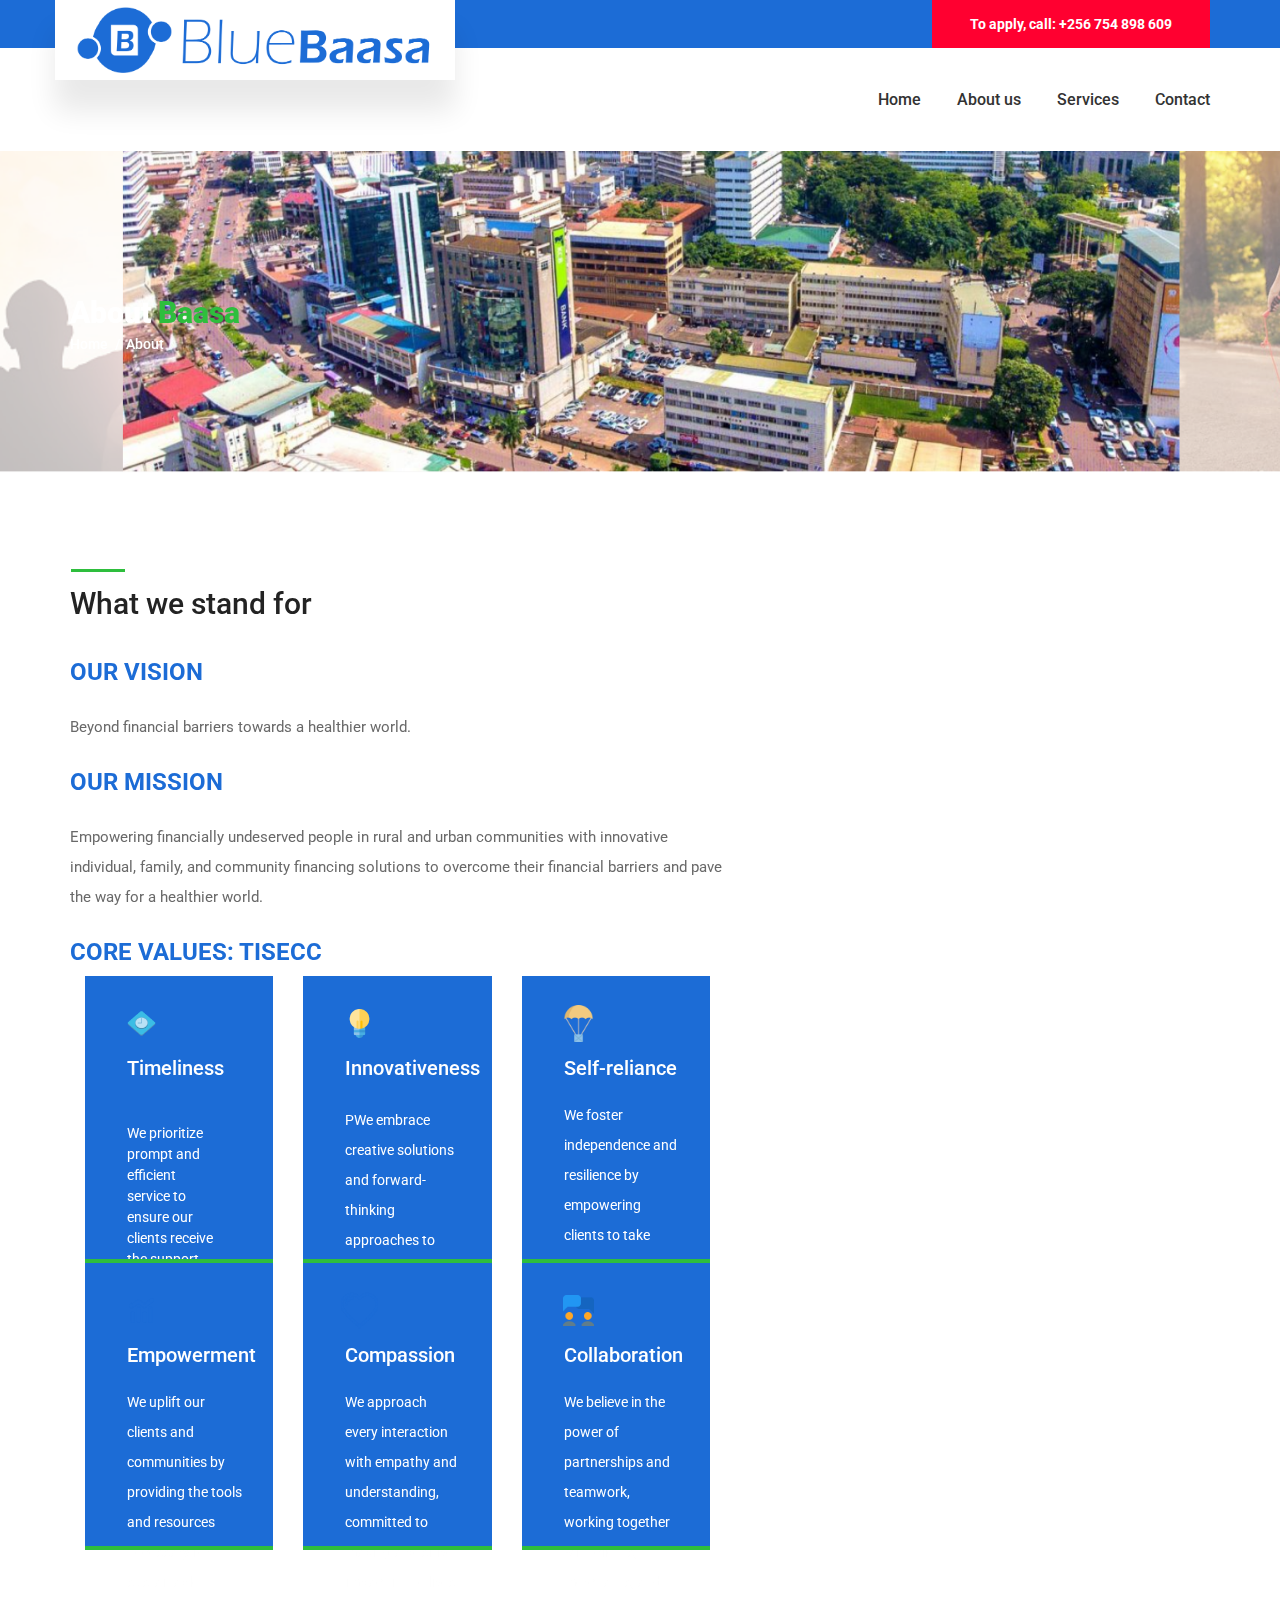
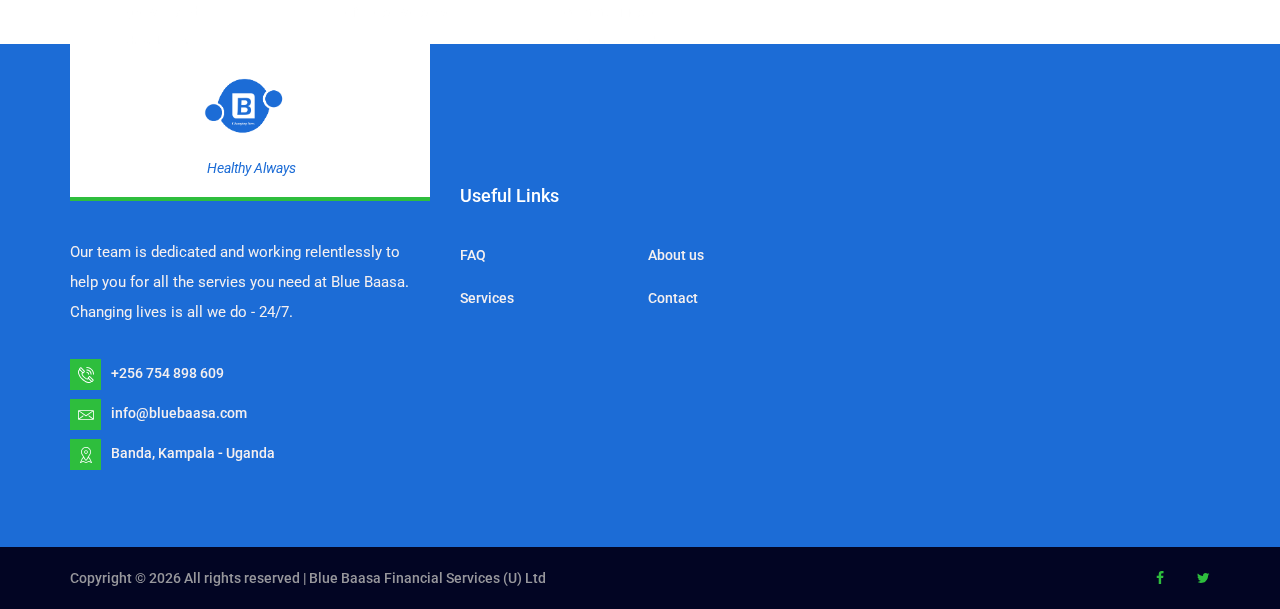
==== commit 689a4324: "Update about.html" ====
--- a/about.html
+++ b/about.html
@@ -141,7 +141,7 @@
                                 <div class="breadcrumbs">
                                     <ul>
                                         <li><a href="#">Home</a></li>
-                                        <li>About LMC</li>
+                                        <li>About</li>
                                     </ul>
                                 </div>
                             </div>
--- a/styles/about.css
+++ b/styles/about.css
@@ -0,0 +1,1217 @@
+@charset "utf-8";
+
+/* CSS Document */
+
+
+/******************************
+
+[Table of Contents]
+
+1. Fonts
+2. Body and some general stuff
+3. Header
+	3.1 Top Bar
+	3.2 Header Content
+	3.3 Logo
+4. Menu
+5. Home
+6. About
+7. Testimonials
+8. Team
+9. CTA
+10. Footer
+
+
+
+******************************/
+
+
+/***********
+1. Fonts
+***********/
+
+@import url('https://fonts.googleapis.com/css?family=Roboto:300,400,500,700,900');
+
+/*********************************
+2. Body and some general stuff
+*********************************/
+
+* {
+    margin: 0;
+    padding: 0;
+    -webkit-font-smoothing: antialiased;
+    -webkit-text-shadow: rgba(0, 0, 0, .01) 0 0 1px;
+    text-shadow: rgba(0, 0, 0, .01) 0 0 1px;
+}
+
+body {
+    font-family: 'Roboto', sans-serif;
+    font-size: 15px;
+    font-weight: 500;
+    background: #FFFFFF;
+    color: #696969;
+}
+
+div {
+    display: block;
+    position: relative;
+    -webkit-box-sizing: border-box;
+    -moz-box-sizing: border-box;
+    box-sizing: border-box;
+}
+
+ul {
+    list-style: none;
+    margin-bottom: 0px;
+}
+
+p {
+    font-family: 'Roboto', sans-serif;
+    font-size: 15px;
+    line-height: 2;
+    font-weight: 400;
+    color: #696969;
+    -webkit-font-smoothing: antialiased;
+    -webkit-text-shadow: rgba(0, 0, 0, .01) 0 0 1px;
+    text-shadow: rgba(0, 0, 0, .01) 0 0 1px;
+}
+
+p:last-of-type {
+    margin-bottom: 0;
+}
+
+a {
+    -webkit-transition: all 200ms ease;
+    -moz-transition: all 200ms ease;
+    -ms-transition: all 200ms ease;
+    -o-transition: all 200ms ease;
+    transition: all 200ms ease;
+}
+
+a,
+a:hover,
+a:visited,
+a:active,
+a:link {
+    text-decoration: none;
+    -webkit-font-smoothing: antialiased;
+    -webkit-text-shadow: rgba(0, 0, 0, .01) 0 0 1px;
+    text-shadow: rgba(0, 0, 0, .01) 0 0 1px;
+}
+
+a:hover {
+    color: #2ebe3d !important;
+}
+
+::selection {
+    color: #2ebe3d;
+}
+
+p::selection {}
+
+h1 {
+    font-size: 48px;
+}
+
+h2 {
+    font-size: 36px;
+}
+
+h3 {
+    font-size: 24px;
+}
+
+h4 {
+    font-size: 18px;
+}
+
+h5 {
+    font-size: 14px;
+}
+
+h1,
+h2,
+h3,
+h4,
+h5,
+h6 {
+    font-family: 'Roboto', sans-serif;
+    -webkit-font-smoothing: antialiased;
+    -webkit-text-shadow: rgba(0, 0, 0, .01) 0 0 1px;
+    text-shadow: rgba(0, 0, 0, .01) 0 0 1px;
+}
+
+h1::selection,
+h2::selection,
+h3::selection,
+h4::selection,
+h5::selection,
+h6::selection {}
+
+.form-control {
+    color: #db5246;
+}
+
+section {
+    display: block;
+    position: relative;
+    box-sizing: border-box;
+}
+
+.clear {
+    clear: both;
+}
+
+.clearfix::before,
+.clearfix::after {
+    content: "";
+    display: table;
+}
+
+.clearfix::after {
+    clear: both;
+}
+
+.clearfix {
+    zoom: 1;
+}
+
+.float_left {
+    float: left;
+}
+
+.float_right {
+    float: right;
+}
+
+.trans_200 {
+    -webkit-transition: all 200ms ease;
+    -moz-transition: all 200ms ease;
+    -ms-transition: all 200ms ease;
+    -o-transition: all 200ms ease;
+    transition: all 200ms ease;
+}
+
+.trans_300 {
+    -webkit-transition: all 300ms ease;
+    -moz-transition: all 300ms ease;
+    -ms-transition: all 300ms ease;
+    -o-transition: all 300ms ease;
+    transition: all 300ms ease;
+}
+
+.trans_400 {
+    -webkit-transition: all 400ms ease;
+    -moz-transition: all 400ms ease;
+    -ms-transition: all 400ms ease;
+    -o-transition: all 400ms ease;
+    transition: all 400ms ease;
+}
+
+.trans_500 {
+    -webkit-transition: all 500ms ease;
+    -moz-transition: all 500ms ease;
+    -ms-transition: all 500ms ease;
+    -o-transition: all 500ms ease;
+    transition: all 500ms ease;
+}
+
+.fill_height {
+    height: 100%;
+}
+
+.super_container {
+    width: 100%;
+    overflow: hidden;
+}
+
+.prlx_parent {
+    overflow: hidden;
+}
+
+.prlx {
+    height: 130% !important;
+}
+
+.parallax-window {
+    min-height: 400px;
+    background: transparent;
+}
+
+.nopadding {
+    padding: 0px !important;
+}
+
+.button {
+    display: inline-block;
+    height: 51px;
+    background: #1c6cd6;
+}
+
+.button::after {
+    display: block;
+    position: absolute;
+    left: 0;
+    bottom: 0;
+    width: 100%;
+    height: 3px;
+    background: #2ebe3d;
+    content: '';
+    z-index: 0;
+    -webkit-transition: all 400ms cubic-bezier(.33, .68, .59, .99);
+    -moz-transition: all 400ms cubic-bezier(.33, .68, .59, .99);
+    -ms-transition: all 400ms cubic-bezier(.33, .68, .59, .99);
+    -o-transition: all 400ms cubic-bezier(.33, .68, .59, .99);
+    transition: all 400ms cubic-bezier(.33, .68, .59, .99);
+}
+
+.button a {
+    display: block;
+    position: relative;
+    line-height: 51px;
+    font-size: 14px;
+    font-weight: 900;
+    color: #FFFFFF;
+    padding-left: 39px;
+    padding-right: 45px;
+    text-transform: uppercase;
+    letter-spacing: 0.05em;
+    z-index: 10;
+}
+
+.button:hover::after {
+    height: 100%;
+}
+
+.button:hover a {
+    color: #FFFFFF !important;
+}
+
+.section_title {
+    padding-top: 17px;
+}
+
+.section_title h2 {
+    font-size: 30px;
+    font-weight: 500;
+    color: #232323;
+}
+
+.section_title::before {
+    display: block;
+    position: absolute;
+    left: 1px;
+    top: 0;
+    width: 54px;
+    height: 3px;
+    background: #2ebe3d;
+    content: '';
+}
+
+.section_title_light h2 {
+    color: #FFFFFF;
+}
+
+
+/*********************************
+3. Header
+*********************************/
+
+.header {
+    display: block;
+    position: fixed;
+    top: 0;
+    left: 0;
+    width: 100%;
+    background: #FFFFFF;
+    z-index: 100;
+}
+
+.header.scrolled {
+    top: -48px;
+}
+
+
+/*********************************
+3.1 Top Bar
+*********************************/
+
+.top_bar {
+    width: 100%;
+    background: #1c6cd6;
+}
+
+.top_bar_content {
+    width: 100%;
+    height: 48px;
+    padding-left: 214px;
+}
+
+.top_bar_item {
+    margin-left: 33px;
+}
+
+.top_bar_item a {
+    font-size: 14px;
+    color: #FFFFFF;
+    -webkit-transition: all 200ms ease;
+    -moz-transition: all 200ms ease;
+    -ms-transition: all 200ms ease;
+    -o-transition: all 200ms ease;
+    transition: all 200ms ease;
+}
+
+.top_bar_item:first-child {
+    margin-left: 37px;
+}
+
+.emergencies {
+    height: 100%;
+    background: #ff0030;
+    color: #FFFFFF;
+    font-size: 14px;
+    font-weight: 700;
+    padding-left: 38px;
+    padding-right: 38px;
+}
+
+
+/*********************************
+3.2 Header Content
+*********************************/
+
+.header_container {
+    width: 100%;
+    background: #FFFFFF;
+}
+
+.header_content {
+    width: 100%;
+    height: 103px;
+}
+
+.header.scrolled .header_content {
+    height: 80px;
+}
+
+.main_nav ul li {
+    display: inline-block;
+}
+
+.main_nav ul li:not(:first-child) {
+    margin-left: 32px;
+}
+
+.main_nav ul li a {
+    font-size: 16px;
+    font-weight: 500;
+    color: #323232;
+}
+
+.hamburger {
+    display: none;
+    cursor: pointer;
+}
+
+.hamburger i {
+    font-size: 24px;
+    color: #272727;
+}
+
+
+/*********************************
+3.3 Logo
+*********************************/
+
+.logo_container_outer {
+    position: absolute;
+    top: 0;
+    left: 0;
+    width: 100%;
+}
+
+.logo_container {
+    position: absolute;
+    top: 0;
+    left: 0;
+    width: 400px;
+    height: 80px;
+    background: #FFFFFF;
+    box-shadow: 0px 31px 29px rgba(0, 0, 0, 0.09);
+    z-index: 10;
+    -webkit-transition: all 200ms ease;
+    -moz-transition: all 200ms ease;
+    -ms-transition: all 200ms ease;
+    -o-transition: all 200ms ease;
+    transition: all 200ms ease;
+}
+
+.header.scrolled .logo_container {
+    top: 48px;
+    height: 80px;
+}
+
+.logo_container a {
+    display: block;
+    position: relative;
+    width: 100%;
+    height: 100%;
+}
+
+.logo_content {
+    width: 100%;
+    height: 100%;
+    padding-left: 0;
+}
+
+.logo_line {
+    position: absolute;
+    left: 0;
+    bottom: 0;
+    width: 100%;
+    height: 4px;
+    background: #2ebe3d;
+}
+
+.logo {
+    margin-top: 27px;
+}
+
+.logo span {
+    color: #2ebe3d;
+}
+
+.logo_container a .logo:hover {
+    color: #1c6cd6;
+}
+
+.logo_text {
+    font-size: 30px;
+    font-weight: 500;
+    color: #1c6cd6;
+    line-height: 0.75;
+}
+
+.logo_box {
+    display: inline-block;
+    width: 23px;
+    height: 23px;
+    background: #2ebe3d;
+    color: #FFFFFF;
+    font-size: 24px;
+    line-height: 23px;
+    text-align: center;
+    -webkit-transform: translateY(-2px);
+    -moz-transform: translateY(-2px);
+    -ms-transform: translateY(-2px);
+    -o-transform: translateY(-2px);
+    transform: translateY(-2px);
+    margin-left: 1px;
+}
+
+.logo_sub {
+    font-size: 14px;
+    font-weight: 400;
+    color: #8f8e8e;
+    padding-left: 3px;
+    margin-top: 2px;
+}
+
+
+/*********************************
+4. Menu
+*********************************/
+
+.menu_container {
+    position: fixed;
+    top: 0;
+    right: -50vw;
+    width: 50vw;
+    height: 100vh;
+    background: #FFFFFF;
+    z-index: 101;
+    -webkit-transition: all 0.6s ease;
+    -moz-transition: all 0.6s ease;
+    -ms-transition: all 0.6s ease;
+    -o-transition: all 0.6s ease;
+    transition: all 0.6s ease;
+    visibility: hidden;
+    opacity: 0;
+}
+
+.menu_container.active {
+    visibility: visible;
+    opacity: 1;
+    right: 0;
+}
+
+.menu {
+    position: absolute;
+    top: 150px;
+    left: 0;
+    padding-left: 15%;
+}
+
+.menu_inner {
+    width: 100%;
+    height: 100%;
+}
+
+.menu_list {
+    -webkit-transform: translateY(1.5rem);
+    -moz-transform: translateY(1.5rem);
+    -ms-transform: translateY(1.5rem);
+    -o-transform: translateY(1.5rem);
+    transform: translateY(1.5rem);
+    -webkit-transition: all 1000ms 400ms ease;
+    -moz-transition: all 1000ms 400ms ease;
+    -ms-transition: all 1000ms 400ms ease;
+    -o-transition: all 1000ms 400ms ease;
+    transition: all 1000ms 400ms ease;
+    opacity: 0;
+}
+
+.menu_container.active .menu_list {
+    -webkit-transform: translateY(0px);
+    -moz-transform: translateY(0px);
+    -ms-transform: translateY(0px);
+    -o-transform: translateY(0px);
+    transform: translateY(0px);
+    opacity: 1;
+}
+
+.menu_item {
+    margin-bottom: 5px;
+}
+
+.menu_item a {
+    font-family: 'Roboto', sans-serif;
+    font-size: 36px;
+    font-weight: 700;
+    color: #272727;
+    -webkit-transition: all 200ms ease;
+    -moz-transition: all 200ms ease;
+    -ms-transition: all 200ms ease;
+    -o-transition: all 200ms ease;
+    transition: all 200ms ease;
+}
+
+.menu_item a:hover {
+    color: #ffb606;
+}
+
+.menu_close_container {
+    position: absolute;
+    top: 86px;
+    right: 79px;
+    width: 21px;
+    height: 21px;
+    cursor: pointer;
+    z-index: 10;
+    -webkit-transform: rotate(45deg);
+    -moz-transform: rotate(45deg);
+    -ms-transform: rotate(45deg);
+    -o-transform: rotate(45deg);
+    transform: rotate(45deg);
+}
+
+.menu_close {
+    top: 9px;
+    width: 21px;
+    height: 3px;
+    background: #3a3a3a;
+    -webkit-transition: all 200ms ease;
+    -moz-transition: all 200ms ease;
+    -ms-transition: all 200ms ease;
+    -o-transition: all 200ms ease;
+    transition: all 200ms ease;
+}
+
+.menu_close::after {
+    display: block;
+    position: absolute;
+    top: -9px;
+    left: 9px;
+    content: '';
+    width: 3px;
+    height: 21px;
+    background: #3a3a3a;
+    -webkit-transition: all 200ms ease;
+    -moz-transition: all 200ms ease;
+    -ms-transition: all 200ms ease;
+    -o-transition: all 200ms ease;
+    transition: all 200ms ease;
+}
+
+.menu_close_container:hover .menu_close,
+.menu_close_container:hover .menu_close::after {
+    background: #2ebe3d;
+}
+
+.menu_extra {
+    position: absolute;
+    left: 0;
+    bottom: 0;
+    padding-left: 15%;
+    padding-bottom: 25px;
+}
+
+.menu_appointment a {
+    font-size: 13px;
+    color: #1c6cd6;
+}
+
+.menu_emergencies {
+    font-size: 13px;
+    color: #272727;
+}
+
+
+/*********************************
+5. Home
+*********************************/
+
+.home {
+    width: 100%;
+    height: 473px;
+}
+
+.home_background {
+    position: absolute;
+    top: 0;
+    left: 0;
+    width: 100%;
+    height: 100%;
+}
+
+.home_container {
+    position: absolute;
+    left: 0;
+    bottom: 118px;
+    width: 100%;
+}
+
+.home_title {
+    font-size: 30px;
+    font-weight: 900;
+    color: #FFFFFF;
+}
+
+.home_title span {
+    color: #2ebe3d;
+}
+
+.breadcrumbs {
+    margin-top: -2px;
+}
+
+.breadcrumbs ul li {
+    display: inline-block;
+    position: relative;
+}
+
+.breadcrumbs ul li:not(:last-child)::after {
+    display: inline-block;
+    position: relative;
+    content: '/';
+    margin-left: 7px;
+    margin-right: 2px;
+}
+
+.breadcrumbs ul li,
+.breadcrumbs ul li a {
+    font-size: 14px;
+    font-weight: 500;
+    color: #FFFFFF;
+}
+
+
+/*********************************
+6. About
+*********************************/
+
+.about {
+    width: 100%;
+    background: #FFFFFF;
+    padding-top: 96px;
+    padding-bottom: 94px;
+}
+
+.about_text {
+    margin-top: 26px;
+    padding-right: 95px;
+}
+
+.loaders_container {
+    margin-top: 85px;
+}
+
+.loader {
+    width: 118px;
+    height: 118px;
+    margin: 0 auto;
+}
+
+.loader span {
+    position: absolute;
+    left: 50%;
+    bottom: -42px;
+    -webkit-transform: translateX(-50%);
+    -moz-transform: translateX(-50%);
+    -ms-transform: translateX(-50%);
+    -o-transform: translateX(-50%);
+    transform: translateX(-50%);
+    font-size: 18px;
+    font-weight: 500;
+    color: #232323;
+    white-space: nowrap;
+}
+
+.about_button {
+    margin-top: 129px;
+}
+
+.box {
+    width: 100%;
+    height: 287px;
+    background: #1c6cd6;
+    padding-left: 42px;
+    padding-top: 29px;
+    -webkit-transition: all 200ms ease;
+    -moz-transition: all 200ms ease;
+    -ms-transition: all 200ms ease;
+    -o-transition: all 200ms ease;
+    transition: all 200ms ease;
+}
+
+.box:not(:last-child) {
+    margin-bottom: 34px;
+}
+
+.box::after {
+    display: block;
+    position: absolute;
+    left: 0;
+    bottom: 0;
+    width: 100%;
+    height: 4px;
+    background: #2ebe3d;
+    content: '';
+}
+
+.box:hover {
+    box-shadow: 0px 15px 49px rgba(0, 0, 0, 0.59);
+}
+
+.box_title {
+    font-size: 20px;
+    font-weight: 500;
+    color: #FFFFFF;
+    margin-top: 11px;
+}
+
+.working_hours {
+    padding-top: 29px;
+    padding-right: 60px;
+}
+
+.working_hours_list {
+    margin-top: 40px;
+}
+
+.working_hours_list ul li {
+    font-size: 14px;
+    font-weight: 400;
+    color: #FFFFFF;
+}
+
+.working_hours_list ul li:not(:last-child) {
+    margin-bottom: 15px;
+}
+
+.box_icon {
+    width: 37px;
+    height: 37px;
+}
+
+.box_icon img {
+    max-width: 100%;
+}
+
+.box_text {
+    font-size: 14px;
+    line-height: 2.14;
+    color: #FFFFFF;
+    font-weight: 400;
+    margin-top: 23px;
+}
+
+.box_phone {
+    font-size: 30px;
+    font-weight: 400;
+    color: #2ebe3d;
+    margin-top: 20px;
+}
+
+.box_appointments {
+    padding-right: 30px;
+}
+
+.box_emergency {
+    padding-right: 30px;
+}
+
+.box_emergency_text {
+    font-size: 14px;
+    line-height: 2.14;
+    color: #FFFFFF;
+    font-weight: 400;
+    margin-top: 18px;
+}
+
+
+/*********************************
+7. Testimonials
+*********************************/
+
+.testimonials {
+    width: 100%;
+    padding-top: 94px;
+    padding-bottom: 95px;
+}
+
+.testimonials_background {
+    position: absolute;
+    top: 0;
+    left: 0;
+    width: 100%;
+    height: 100%;
+}
+
+.test_row {
+    margin-top: 57px;
+}
+
+.testimonial {
+    width: 100%;
+}
+
+.test_icon {
+    width: 45px;
+    height: 45px;
+    background: #2ebe3d;
+}
+
+.test_text {
+    font-size: 18px;
+    font-weight: 400;
+    color: #FFFFFF;
+    font-style: italic;
+    margin-top: 34px;
+    line-height: 1.77;
+}
+
+.test_author {
+    margin-top: 46px;
+}
+
+.test_author_image div {
+    width: 65px;
+    height: 65px;
+    border-radius: 50%;
+    overflow: hidden;
+}
+
+.test_author_image div img {
+    max-width: 100%;
+}
+
+.test_author_name {
+    padding-left: 20px;
+}
+
+.test_author_name a {
+    font-size: 16px;
+    font-weight: 400;
+    color: #FFFFFF;
+    font-style: italic;
+}
+
+.test_author_name span {
+    color: #2ebe3d;
+    font-style: italic;
+}
+
+
+/*********************************
+8. Team
+*********************************/
+
+.team {
+    width: 100%;
+    background: #FFFFFF;
+    padding-top: 95px;
+    padding-bottom: 89px;
+}
+
+.team_row {
+    margin-top: 74px;
+}
+
+.team_member {
+    width: 100%;
+}
+
+.team_member_image {
+    width: 100%;
+    height: 337px;
+}
+
+.team_member_image img {
+    max-width: 100%;
+}
+
+.team_member_info {
+    width: 100%;
+    text-align: center;
+    margin-top: 57px;
+}
+
+.team_member_name a {
+    font-size: 18px;
+    font-weight: 500;
+    color: #232323;
+}
+
+.team_member_title {
+    font-size: 14px;
+    font-weight: 400;
+    color: #696969;
+    margin-top: 9px;
+}
+
+
+/*********************************
+9. CTA
+*********************************/
+
+.cta {
+    width: 100%;
+    padding-top: 131px;
+    padding-bottom: 116px;
+}
+
+.cta_background {
+    position: absolute;
+    top: 0;
+    left: 0;
+    width: 100%;
+    height: 100%;
+}
+
+.cta_content {
+    max-width: 768px;
+    margin-left: auto;
+    margin-right: auto;
+}
+
+.cta_content h2 {
+    font-size: 48px;
+    font-weight: 700;
+    color: #FFFFFF;
+}
+
+.cta_content p {
+    font-size: 14px;
+    font-weight: 500;
+    color: #FFFFFF;
+    margin-top: -3px;
+}
+
+.cta_button {
+    margin-top: 38px;
+}
+
+
+/*********************************
+10. Footer
+*********************************/
+
+.footer {
+    width: 100%;
+}
+
+.footer_container {
+    width: 100%;
+    background: #1c6cd6;
+    padding-bottom: 77px;
+}
+
+.footer_logo_container {
+    width: 100%;
+    height: 157px;
+    background: #FFFFFF;
+}
+
+.footer_logo_container::after {
+    position: absolute;
+    bottom: 0;
+    left: 0;
+    width: 100%;
+    height: 4px;
+    background: #2ebe3d;
+    content: '';
+}
+
+.footer_logo_container a {
+    display: block;
+    width: 100%;
+    height: 100%;
+}
+
+.footer_logo_container .logo_content {
+    display: inline-block;
+    padding-left: 0;
+    width: auto;
+    height: auto;
+}
+
+.footer_logo_container .logo {
+    margin-top: 10px;
+}
+
+.footer_about_text {
+    margin-top: 36px;
+}
+
+.footer_about_text p {
+    color: #f5f0f0;
+}
+
+.footer_about_list {
+    margin-top: 32px;
+}
+
+.footer_about_list li:not(:last-child) {
+    margin-bottom: 9px;
+}
+
+.footer_about_icon {
+    display: inline-block;
+    width: 31px;
+    height: 31px;
+    background: #2ebe3d;
+    text-align: center;
+    vertical-align: middle;
+}
+
+.footer_about_icon img {
+    position: absolute;
+    width: 16px;
+    height: 16px;
+    top: 50%;
+    left: 50%;
+    -webkit-transform: translate(-50%, -50%);
+    -moz-transform: translate(-50%, -50%);
+    -ms-transform: translate(-50%, -50%);
+    -o-transform: translate(-50%, -50%);
+    transform: translate(-50%, -50%);
+}
+
+.footer_about_list li span {
+    font-size: 14px;
+    font-weight: 500;
+    color: #f5f0f0;
+    padding-left: 10px;
+}
+
+.footer_column {
+    padding-top: 138px;
+}
+
+.footer_title {
+    font-size: 18px;
+    font-weight: 500;
+    color: #FFFFFF;
+}
+
+.footer_links ul {
+    -webkit-columns: 2;
+    -moz-columns: 2;
+    columns: 2;
+    margin-top: 35px;
+}
+
+.footer_links ul li:not(:last-child) {
+    margin-bottom: 20px;
+}
+
+.footer_links ul li a {
+    font-size: 14px;
+    font-weight: 500;
+    color: #f5f0f0;
+}
+
+.footer_news ul {
+    margin-top: 35px;
+}
+
+.footer_news_title a {
+    font-size: 15px;
+    font-weight: 500;
+    color: #f5f0f0;
+}
+
+.footer_news_date {
+    font-size: 14px;
+    font-weight: 500;
+    color: #2ebe3d;
+    margin-top: 7px;
+}
+
+.footer_news ul li:not(:last-child) {
+    margin-bottom: 38px;
+}
+
+.copyright {
+    width: 100%;
+    background: #020523;
+}
+
+.copyright_content {
+    width: 100%;
+    height: 62px;
+}
+
+.cr {
+    font-size: 14px;
+    font-weight: 500;
+    color: #97979c;
+}
+
+.footer_social ul {
+    margin-right: -5px;
+}
+
+.footer_social ul li {
+    display: inline-block;
+}
+
+.footer_social ul li:not(:last-child) {
+    margin-right: 19px;
+}
+
+.footer_social ul li a i {
+    color: #2ebe3d;
+    padding: 5px;
+    font-size: 14px;
+    -webkit-transition: all 200ms ease;
+    -moz-transition: all 200ms ease;
+    -ms-transition: all 200ms ease;
+    -o-transition: all 200ms ease;
+    transition: all 200ms ease;
+}
+
+.footer_social ul li a i:hover {
+    color: #FFFFFF;
+}--- a/styles/about_responsive.css
+++ b/styles/about_responsive.css
@@ -0,0 +1,505 @@
+@charset "utf-8";
+
+/* CSS Document */
+
+
+/******************************
+
+[Table of Contents]
+
+1. 1600px
+2. 1440px
+3. 1280px
+4. 1199px
+5. 1024px
+6. 991px
+7. 959px
+8. 880px
+9. 768px
+10. 767px
+11. 539px
+12. 479px
+13. 400px
+
+******************************/
+
+
+/************
+1. 1600px
+************/
+
+@media only screen and (max-width: 1600px) {}
+
+
+/************
+2. 1440px
+************/
+
+@media only screen and (max-width: 1440px) {}
+
+
+/************
+3. 1380px
+************/
+
+@media only screen and (max-width: 1380px) {}
+
+
+/************
+3. 1280px
+************/
+
+@media only screen and (max-width: 1280px) {}
+
+
+/************
+4. 1199px
+************/
+
+@media only screen and (max-width: 1199px) {
+    .box {
+        height: 313px;
+    }
+    .box_phone {
+        font-size: 24px;
+    }
+}
+
+
+/************
+4. 1100px
+************/
+
+@media only screen and (max-width: 1100px) {}
+
+
+/************
+5. 1024px
+************/
+
+@media only screen and (max-width: 1024px) {}
+
+
+/************
+6. 991px
+************/
+
+@media only screen and (max-width: 991px) {
+    .main_nav {
+        display: none;
+    }
+    .logo_container {
+        width: 181px;
+    }
+    .logo_content {
+        padding-left: 28px;
+    }
+    .logo_text {
+        font-size: 24px;
+    }
+    .logo_sub {
+        font-size: 12px;
+        font-weight: 400;
+    }
+    .top_bar_content {
+        padding-left: 166px;
+    }
+    .top_bar_item {
+        margin-left: 27px;
+    }
+    .top_bar_item a {
+        font-size: 12px;
+    }
+    .emergencies {
+        font-size: 12px;
+        padding-left: 30px;
+        padding-right: 30px;
+    }
+    .logo_box {
+        width: 18px;
+        height: 18px;
+        line-height: 18px;
+        font-size: 18px;
+        -webkit-transform: translateY(-1px);
+        -moz-transform: translateY(-1px);
+        -ms-transform: translateY(-1px);
+        -o-transform: translateY(-1px);
+        transform: translateY(-1px);
+    }
+    .hamburger {
+        display: block;
+    }
+    .about_text {
+        padding-right: 0;
+    }
+    .boxes_col {
+        margin-top: 95px;
+    }
+    .box {
+        height: auto;
+        padding-bottom: 40px;
+    }
+    .test_col:not(:last-child) {
+        margin-bottom: 95px;
+    }
+    .team_col:not(:last-child) {
+        margin-bottom: 75px;
+    }
+    .footer_column {
+        padding-top: 75px;
+    }
+    .copyright_content {
+        height: auto;
+        padding-top: 30px;
+        padding-bottom: 30px;
+    }
+    .footer_social ul {
+        margin-right: 0;
+        margin-left: -5px;
+        margin-top: 15px;
+    }
+}
+
+
+/************
+7. 959px
+************/
+
+@media only screen and (max-width: 959px) {}
+
+
+/************
+8. 880px
+************/
+
+@media only screen and (max-width: 880px) {
+    .logo_container {
+        height: 60px;
+    }
+    .logo {
+        margin-top: 9px;
+    }
+    .logo_container {
+        width: 270px;
+        height: 60px;
+    }
+    .logo_content {
+        padding-left: 0;
+    }
+    .header.scrolled .logo_container {
+        top: 0;
+        height: 60px;
+    }
+    .header.scrolled .logo_container {
+        height: 60px;
+    }
+}
+
+
+/************
+9. 768px
+************/
+
+@media only screen and (max-width: 768px) {}
+
+
+/************
+10. 767px
+************/
+
+@media only screen and (max-width: 767px) {
+    .top_bar {
+        display: none;
+    }
+    .logo_container {
+        height: 60px;
+    }
+    .logo {
+        margin-top: 9px;
+    }
+    .logo_container {
+        width: 270px;
+        height: 60px;
+    }
+    .logo_content {
+        padding-left: 0;
+    }
+    .header.scrolled .logo_container {
+        top: 0;
+    }
+    .header.scrolled .logo_container {
+        height: 60px;
+    }
+    .logo_text {
+        font-size: 16px;
+    }
+    .home_content_inner {
+        width: 100%;
+    }
+    .dept_text {
+        margin-top: 15px;
+    }
+    .dept_button {
+        position: relative;
+        margin-top: 20px;
+    }
+    .cta_content h2 {
+        font-size: 36px;
+    }
+}
+
+
+/************
+11. 575px
+************/
+
+@media only screen and (max-width: 575px) {
+    p {
+        font-size: 13px;
+    }
+    .header.scrolled {
+        top: 0px !important;
+    }
+    .header_content,
+    .header.scrolled .header_content {
+        height: 64px;
+    }
+    .header.scrolled .logo_container {
+        top: 0;
+    }
+    .header.scrolled .logo_container {
+        height: 77px;
+    }
+    .hamburger i {
+        font-size: 20px;
+    }
+    .logo_container {
+        width: 270px;
+        height: 60px;
+    }
+    .logo_content {
+        padding-left: 0;
+    }
+    .logo_text {
+        font-size: 16px;
+    }
+    .logo_box {
+        width: 12px;
+        height: 12px;
+        line-height: 12px;
+        font-size: 12px;
+    }
+    .logo_sub {
+        font-size: 10px;
+        padding-left: 1px;
+    }
+    .menu {
+        top: 90px;
+    }
+    .menu_close_container {
+        top: 20px;
+        right: 20px;
+    }
+    .home {
+        height: 273px;
+    }
+    .home img {
+        height: 200px;
+    }
+    .home_content {
+        top: calc(50% + 34px);
+        -webkit-transform: translateY(-50%);
+        -moz-transform: translateY(-50%);
+        -ms-transform: translateY(-50%);
+        -o-transform: translateY(-50%);
+        transform: translateY(-50%);
+    }
+    .home_title h1 {
+        font-size: 36px;
+    }
+    .home_text p {
+        font-size: 13px;
+    }
+    .menu_container {
+        width: 100vw;
+        right: -100vw;
+    }
+    .menu_item a {
+        font-size: 20px;
+    }
+    .section_title h2 {
+        font-size: 24px;
+    }
+    .button {
+        height: 41px;
+    }
+    .button a {
+        font-size: 11px;
+        line-height: 41px;
+        padding-left: 29px;
+        padding-right: 34px;
+    }
+    .box {
+        padding-left: 25px;
+    }
+    .working_hours {
+        padding-right: 30px;
+    }
+    .cta_content h2 {
+        font-size: 28px;
+    }
+    .home {
+        height: 273px;
+    }
+    .home img {
+        height: 200px;
+    }
+}
+
+
+/************
+11. 539px
+************/
+
+@media only screen and (max-width: 539px) {
+    .logo_container {
+        height: 60px;
+    }
+    .logo {
+        margin-top: 9px;
+    }
+    .logo_container {
+        width: 270px;
+        height: 60px;
+    }
+    .logo_content {
+        padding-left: 0;
+    }
+    .header.scrolled .logo_container {
+        top: 0;
+    }
+    .header.scrolled .logo_container {
+        height: 60px;
+    }
+    .logo_text {
+        font-size: 16px;
+    }
+    .home {
+        height: 273px;
+    }
+    .home img {
+        height: 200px;
+    }
+}
+
+
+/************
+12. 480px
+************/
+
+@media only screen and (max-width: 480px) {
+    .logo_container {
+        height: 60px;
+    }
+    .logo {
+        margin-top: 9px;
+    }
+    .logo_container {
+        width: 270px;
+        height: 60px;
+    }
+    .logo_content {
+        padding-left: 0;
+    }
+    .header.scrolled .logo_container {
+        top: 0;
+    }
+    .header.scrolled .logo_container {
+        height: 60px;
+    }
+    .logo_text {
+        font-size: 16px;
+    }
+    .home {
+        height: 273px;
+    }
+    .home img {
+        height: 200px;
+    }
+}
+
+
+/************
+13. 479px
+************/
+
+@media only screen and (max-width: 479px) {
+    .home_title h1 {
+        font-size: 28px;
+    }
+    .logo_container {
+      height: 60px;
+  }
+  .logo {
+      margin-top: 9px;
+  }
+  .logo_container {
+      width: 270px;
+      height: 60px;
+  }
+  .logo_content {
+      padding-left: 0;
+  }
+  .header.scrolled .logo_container {
+      top: 0;
+  }
+  .header.scrolled .logo_container {
+      height: 60px;
+  }
+  .logo_text {
+      font-size: 16px;
+  }
+  .home {
+      height: 273px;
+  }
+  .home img {
+      height: 200px;
+  }
+    }
+}
+
+
+/************
+14. 400px
+************/
+
+@media only screen and (max-width: 400px) {
+  .logo_container {
+    height: 60px;
+}
+.logo {
+    margin-top: 9px;
+}
+.logo_container {
+    width: 270px;
+    height: 60px;
+}
+.logo_content {
+    padding-left: 0;
+}
+.header.scrolled .logo_container {
+    top: 0;
+}
+.header.scrolled .logo_container {
+    height: 60px;
+}
+.logo_text {
+    font-size: 16px;
+}
+.home {
+    height: 273px;
+}
+.home img {
+    height: 200px;
+}
+}